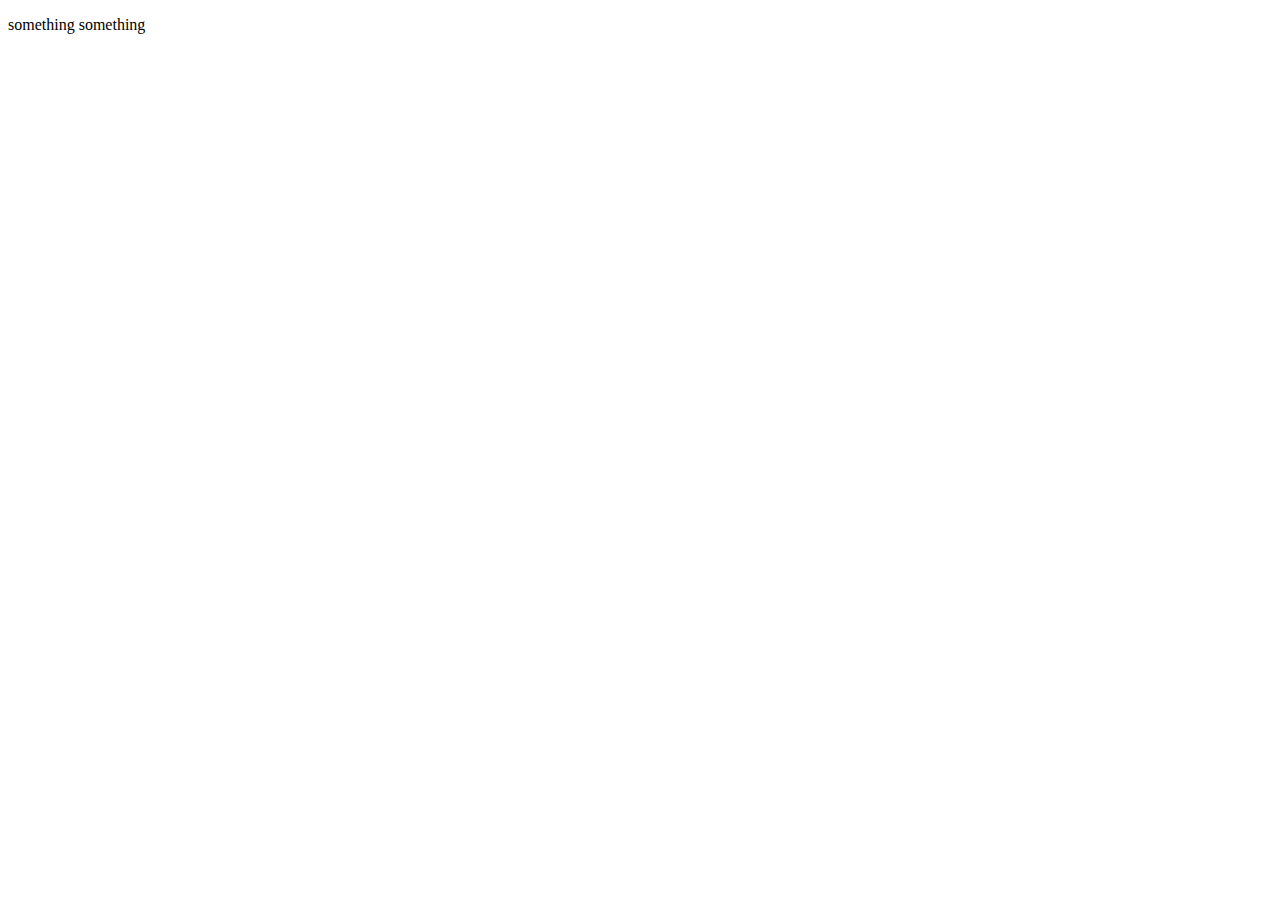
==== src/main/resources/templates/index.html @ 22a05f95 "update: Estrutura Inicial" ====
<!DOCTYPE html>
<html lang="en">
<head>
    <meta charset="UTF-8">
    <meta name="viewport" content="width=device-width, initial-scale=1.0">
    <title>Document</title>
</head>
<body>
    <p>something something</p>
</body>
</html>
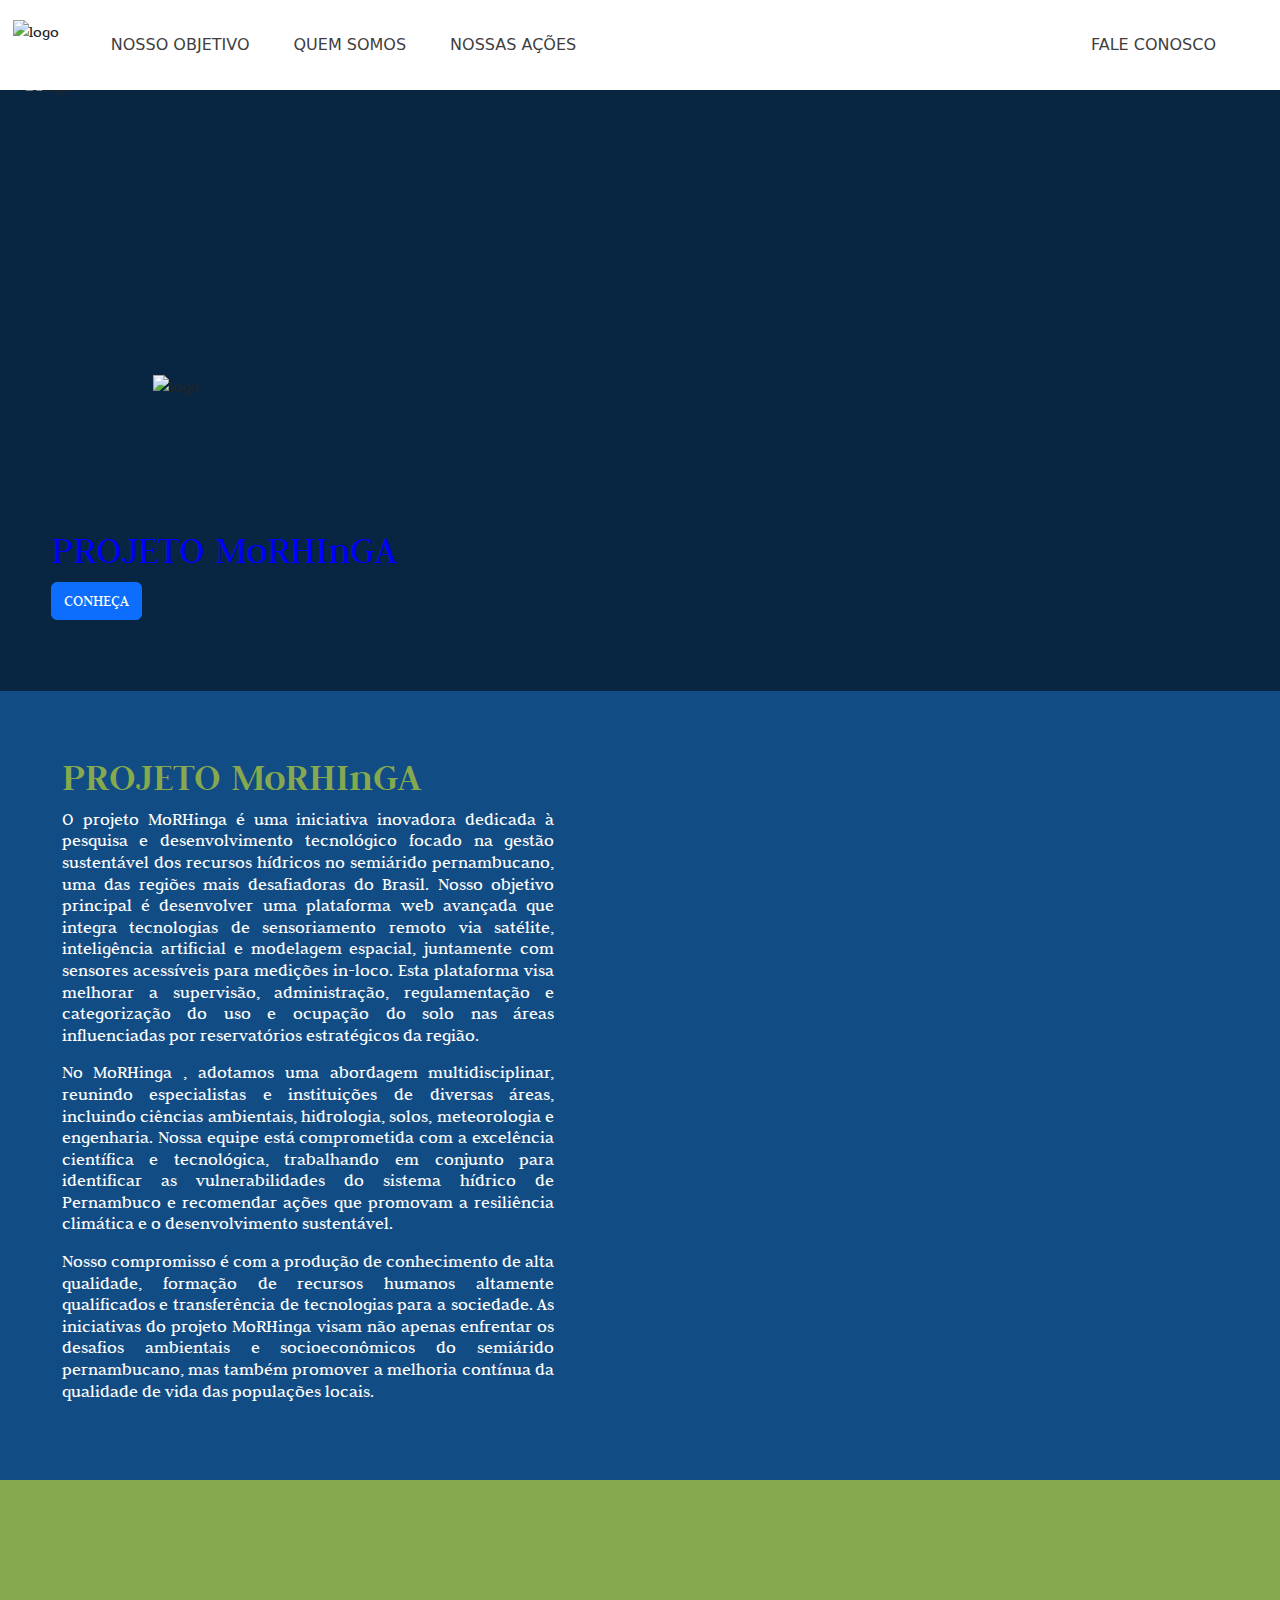
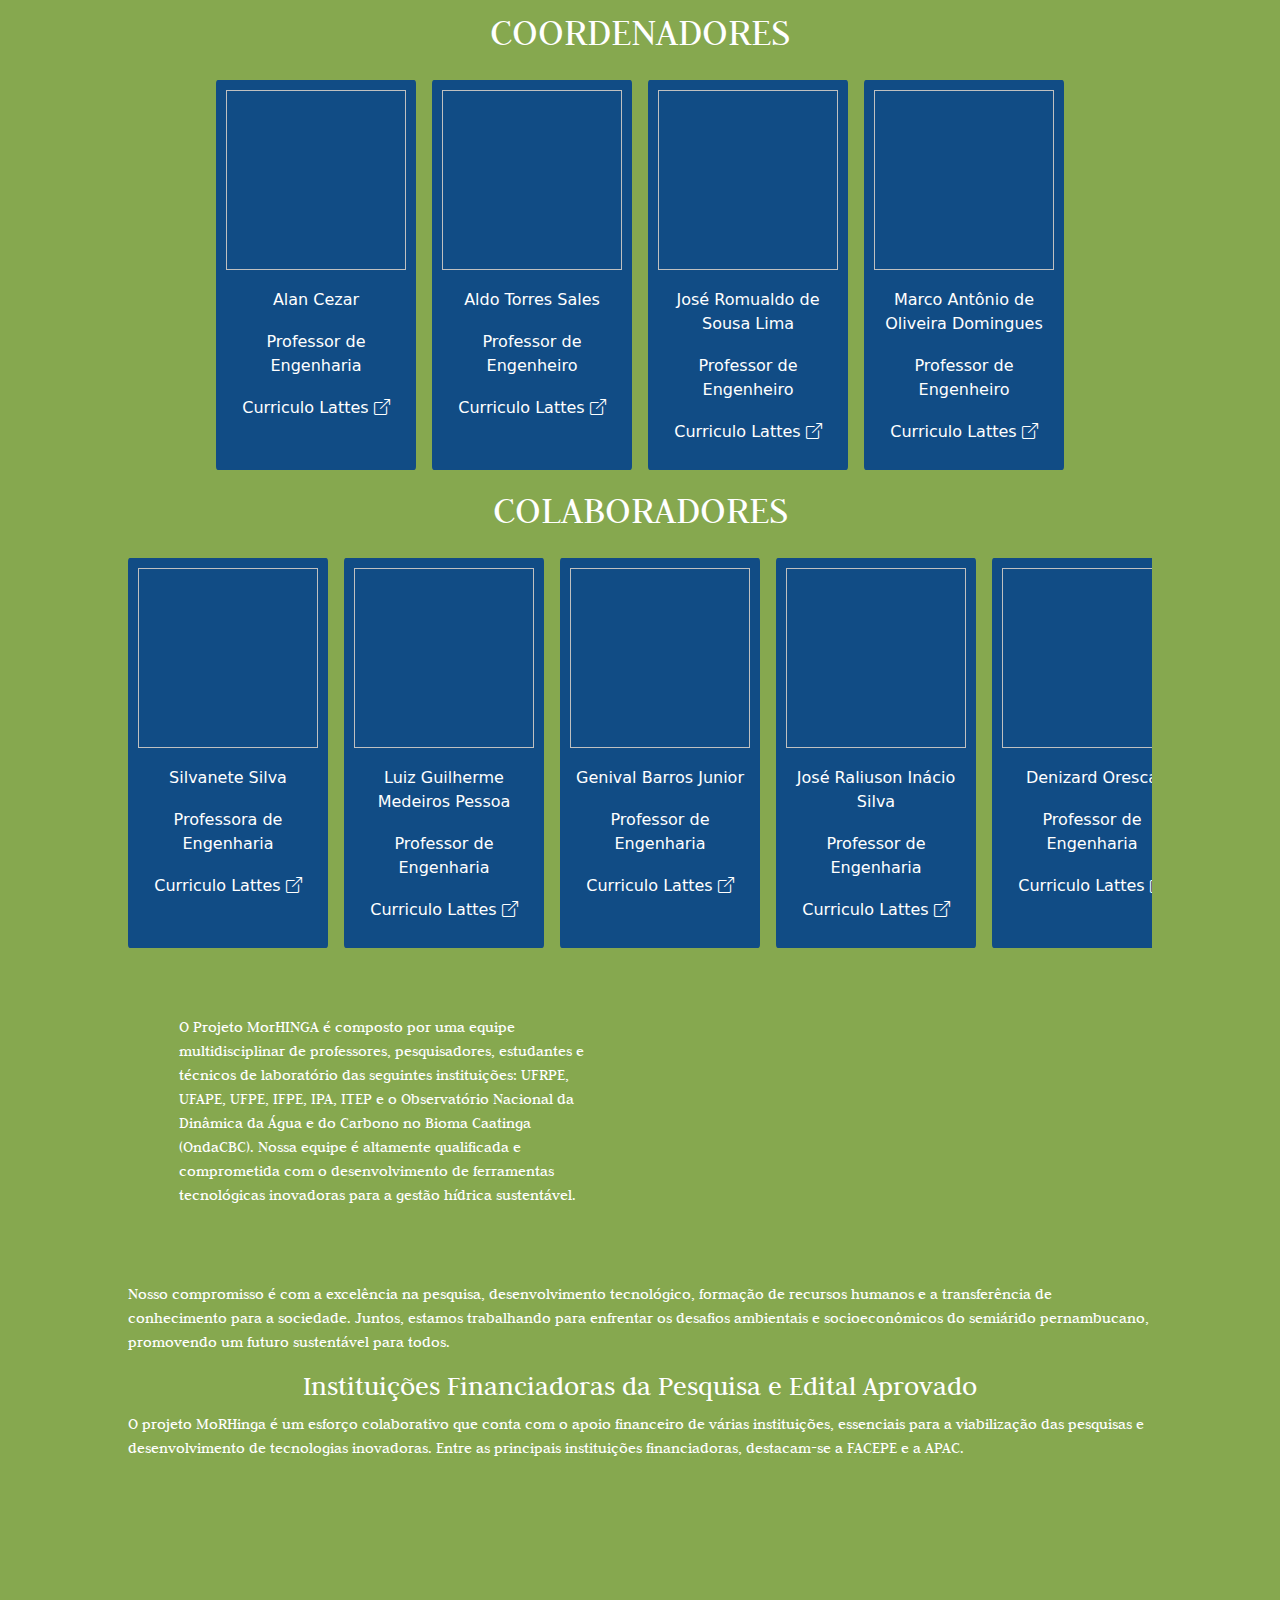
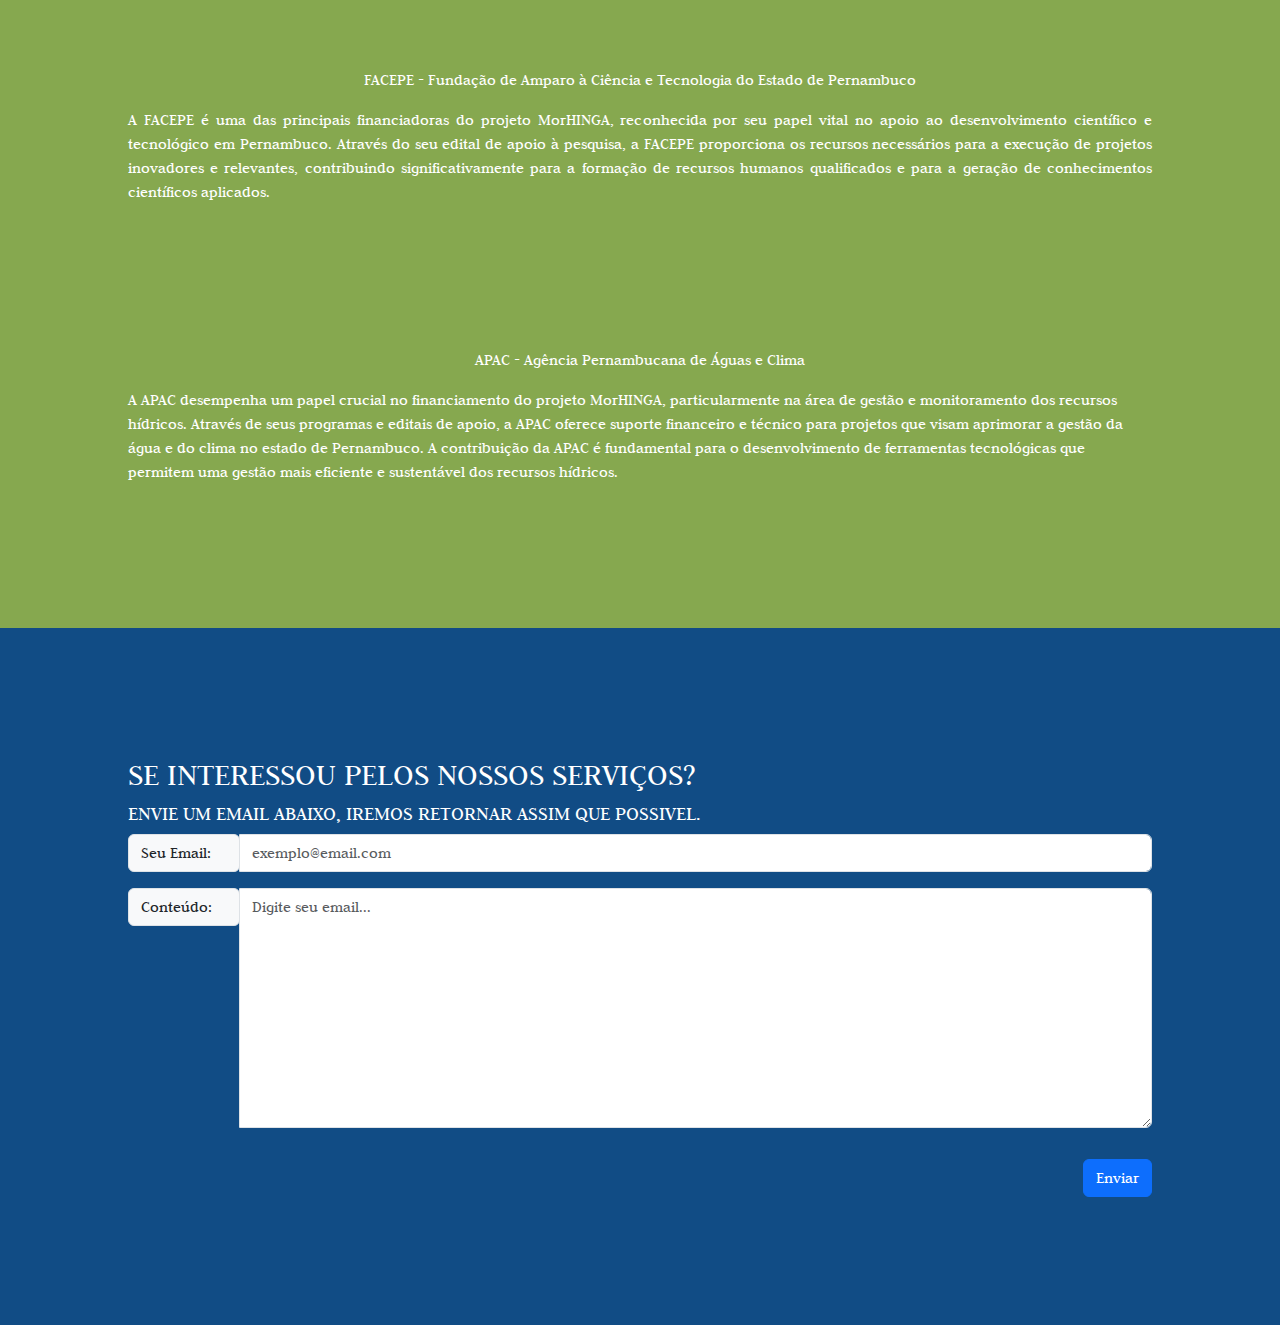
==== commit ef9e61cb: "novo modelo" ====
--- a/src/main/resources/templates/index.html
+++ b/src/main/resources/templates/index.html
@@ -1,11 +1,567 @@
 <!DOCTYPE html>
 <html lang="en">
+
 <head>
-    <meta charset="UTF-8">
-    <meta name="viewport" content="width=device-width, initial-scale=1.0">
-    <title>Document</title>
+  <meta charset="UTF-8">
+  <meta name="viewport" content="width=device-width, initial-scale=1.0">
+  <title>Document</title>
+  <link href="https://cdn.jsdelivr.net/npm/bootstrap@5.3.3/dist/css/bootstrap.min.css" rel="stylesheet"
+    integrity="sha384-QWTKZyjpPEjISv5WaRU9OFeRpok6YctnYmDr5pNlyT2bRjXh0JMhjY6hW+ALEwIH" crossorigin="anonymous">
+  <link rel="stylesheet" href="https://cdn.jsdelivr.net/npm/bootstrap-icons@1.11.3/font/bootstrap-icons.min.css">
+  <link rel="stylesheet" th:href="@{static/navbar.css}">
+  <link rel="stylesheet" th:href="@{static/images/}">
+  <link rel="preconnect" href="https://fonts.googleapis.com">
+  <link rel="preconnect" href="https://fonts.gstatic.com" crossorigin>
+  <link
+    href="https://fonts.googleapis.com/css2?family=Poppins:ital,wght@0,100;0,200;0,300;0,400;0,500;0,600;0,700;0,800;0,900;1,100;1,200;1,300;1,400;1,500;1,600;1,700;1,800;1,900&display=swap"
+    rel="stylesheet">
+  <link href="https://fonts.googleapis.com/css2?family=Judson:ital,wght@0,400;0,700;1,400&display=swap"
+    rel="stylesheet">
+  <style>
+    .scroller {
+      max-width: 100%;
+    }
+
+    .scroller__inner {
+      padding-block: 1rem;
+      display: flex;
+      flex-wrap: wrap;
+      gap: 1rem;
+    }
+
+    .scroller[data-animated="true"] {
+      overflow: hidden;
+    }
+
+    .scroller[data-animated="true"] .scroller__inner {
+      width: max-content;
+      flex-wrap: nowrap;
+      animation: scroll var(--_animation-duration, 40s) var(--_animation-direction, forwards) linear infinite;
+    }
+
+    .scroller[data-direction="right"] {
+      --_animation-direction: reverse;
+    }
+
+    .scroller[data-direction="left"] {
+      --_animation-direction: forwards;
+    }
+
+    .scroller[data-speed="fast"] {
+      --_animation-duration: 20s;
+    }
+
+    .scroller[data-speed="slow"] {
+      --_animation-duration: 60s;
+    }
+
+    .scroller[data-speed="stop"] {
+      --_animation-duration: 0s;
+    }
+
+    @keyframes scroll {
+      to {
+        transform: translate(calc(-50% - 0.5rem));
+      }
+    }
+
+    /* general styles */
+
+    :root {
+      --clr-neutral-100: hsl(0, 0%, 100%);
+      --clr-primary-100: hsl(205, 15%, 58%);
+      --clr-primary-400: hsl(215, 25%, 27%);
+      --clr-primary-800: hsl(217, 33%, 17%);
+      --clr-primary-900: hsl(218, 33%, 9%);
+    }
+
+    .tag-list {
+      margin: 0;
+      padding-inline: 0;
+      list-style: none;
+    }
+
+    .tag-list li {
+      padding: 1rem;
+      background: var(--clr-primary-400);
+      border-radius: 0.5rem;
+      box-shadow: 0 0.5rem 1rem -0.25rem var(--clr-primary-900);
+    }
+  </style>
+  <style>
+    * {
+      box-sizing: border-box;
+      padding: 0%;
+      margin: 0%;
+      font-family: Judson, serif, Poppins, Roboto, system-ui, -apple-system, BlinkMacSystemFont, 'Segoe UI', Oxygen, Ubuntu, Cantarell, 'Open Sans', 'Helvetica Neue', sans-serif;
+    }
+
+    li,
+    a,
+    button {
+      font-family: sans-serif;
+      font-weight: 500;
+      font-size: 16px;
+      color: rgb(63, 62, 62);
+      text-decoration: none;
+      font-family: Roboto, system-ui, -apple-system, BlinkMacSystemFont, 'Segoe UI', Oxygen, Ubuntu, Cantarell, 'Open Sans', 'Helvetica Neue', sans-serif;
+    }
+
+    header {
+      background-color: white;
+      display: flex;
+      position: fixed;
+      justify-content: flex-start;
+      align-items: center;
+      padding: 1% 5% 1% 1%;
+      height: 10%;
+      width: 100%;
+      z-index: 100;
+    }
+
+    .logo {
+      cursor: pointer;
+      order: 1;
+      height: 200%;
+    }
+
+    .nav-lista {
+      margin: auto 0px;
+      list-style: none;
+    }
+
+    .nav-lista li {
+      display: inline-block;
+      padding: 0px 20px;
+    }
+
+    .link-cta {
+      order: 3;
+      margin-left: auto;
+    }
+
+    .navbar-lp {
+      order: 2;
+    }
+
+    .corpo {
+      position: absolute;
+      margin-top: 4%;
+      width: 100%;
+      height: 50rem;
+      background-image: url("/static/images/brunette");
+    }
+
+    .common-text {
+      font-family: Judson, serif, Poppins, Roboto, system-ui, -apple-system, BlinkMacSystemFont, 'Segoe UI', Oxygen, Ubuntu, Cantarell, 'Open Sans', 'Helvetica Neue', sans-serif;
+      color: white;
+    }
+
+    .contato-lista {
+      padding-right: 1%;
+    }
+
+    .my-input-group {
+      display: flex;
+      align-items: center;
+      padding: .375rem .75rem;
+      font-size: 1rem;
+      font-weight: 400;
+      line-height: 1.5;
+      color: var(--bs-body-color);
+      text-align: center;
+      white-space: nowrap;
+      background-color: var(--bs-tertiary-bg);
+      border: var(--bs-border-width) solid var(--bs-border-color);
+      border-radius: var(--bs-border-radius);
+      width: 7rem;
+    }
+
+    #conteudo {
+      height: 15rem;
+    }
+
+    body {
+      background-color: rgb(17, 76, 133);
+    }
+
+    #acoes {
+      background-color: rgb(139, 56, 13);
+      color: white;
+    }
+
+    .equipe-individuo {
+      background-color: rgb(17, 76, 133);
+      border-radius: 1%;
+      text-align: center;
+      text-wrap: wrap;
+      width: 200px;
+      padding: 10px;
+      color: white;
+      cursor: pointer;
+    }
+
+    .equipe-individuo p {
+      margin-top: 10%;
+      font-family: inherit;
+    }
+
+    .equipe-individuo a {
+      text-decoration: none;
+      color: inherit;
+    }
+
+    .img-apoio {
+      height: 8rem;
+      padding: 1%;
+    }
+  </style>
+
 </head>
+
 <body>
-    <p>something something</p>
+  <header>
+    <img th:src="@{images/Captura de tela_2-12-2024_54549_.jpeg}" alt="logo" class="logo" style="height: 50px;">
+
+    <nav class="navbar-lp">
+      <ul class="nav-lista">
+        <li><a href="#quem-somos">NOSSO OBJETIVO</a></li>
+        <li><a href="#equipe">QUEM SOMOS</a></li>
+        <li><a href="#acoes">NOSSAS AÇÕES</a></li>
+      </ul>
+    </nav>
+    <a class="link-cta" href="#email">FALE CONOSCO</a>
+  </header>
+  <main class="corpo">
+    <div id="bg" style="height: 80%; overflow: hidden; background-image: url(http://localhost:8080/images/Captura.jpeg); background-repeat: no-repeat; background-size: cover;background-color: rgba(0, 0, 0, 0.5);
+  background-blend-mode: overlay;">
+      
+        <div style="display: flex; align-items: center; justify-content: space-between; flex-direction: column;">
+          <div style="align-items: center;display: flex;flex-direction: column; align-self: start; padding-left: 2%;">
+            <img th:src="@{images/LogoReduzido-Cor.png}" alt="logo" class="logo"
+              style="width: 300px;height: 300px;align-self: center;">
+              <br>
+              <img th:src="@{images/MoRHInGA_Cor_H.png}" alt="logo" class="logo"
+              style="width: auto;height: 100px;align-self: center;">
+          </div>
+          <div style="display: flex; flex-direction: column; align-items: start; margin: 4%; align-self: first baseline;">
+            <h1 class="common-text" style="color: blue;">
+              PROJETO MoRHInGA</h1>
+              <button class="btn btn-primary"><a class="common-text" href="#quem-somos">CONHEÇA</a></button>
+          </div>
+        </div>
+      
+    </div>
+
+    <div id="quem-somos" style="background-color: rgb(17, 76, 133); display: flex; align-items: center;">
+      <div>
+        <div style="padding: 10% 0% 0% 10%; color: rgb(134, 168, 79);" class="common-text">
+          <h1 style=" font-weight: 900;">PROJETO MoRHInGA</h1>
+        </div>
+        <div style="padding: 0% 10% 10% 10%;">
+          <h6 class="common-text" style="color: white; text-justify: inter-word; text-align: justify; font-size: large;">
+            <p>O projeto MoRHinga é uma iniciativa inovadora dedicada à pesquisa e desenvolvimento tecnológico focado na
+              gestão sustentável dos recursos hídricos no semiárido pernambucano, uma das regiões mais desafiadoras do
+              Brasil. Nosso objetivo principal é desenvolver uma plataforma web avançada que integra tecnologias de
+              sensoriamento remoto via satélite, inteligência artificial e modelagem espacial, juntamente com sensores
+              acessíveis para medições in-loco. Esta plataforma visa melhorar a supervisão, administração,
+              regulamentação e categorização do uso e ocupação do solo nas áreas influenciadas por reservatórios
+              estratégicos da região.</p>
+            <p>No MoRHinga , adotamos uma abordagem multidisciplinar, reunindo especialistas e instituições de diversas
+              áreas, incluindo ciências ambientais, hidrologia, solos, meteorologia e engenharia. Nossa equipe está
+              comprometida com a excelência científica e tecnológica, trabalhando em conjunto para identificar as
+              vulnerabilidades do sistema hídrico de Pernambuco e recomendar ações que promovam a resiliência climática
+              e o desenvolvimento sustentável.</p>
+            <p>Nosso compromisso é com a produção de conhecimento de alta qualidade, formação de recursos humanos
+              altamente qualificados e transferência de tecnologias para a sociedade. As iniciativas do projeto MoRHinga
+              visam não apenas enfrentar os desafios ambientais e socioeconômicos do semiárido pernambucano, mas também
+              promover a melhoria contínua da qualidade de vida das populações locais.</p>
+          </h6>
+        </div>
+      </div>
+      <div style="margin-right: 5%; width: 50%;">
+        <img th:src="@{images/Captura de tela_2-12-2024_45952_.jpeg}" style="width: 600px;" alt="">
+      </div>
+    </div>
+
+    <div id="equipe"
+      style="padding: 10%; display: flex; justify-content: center; background-color: rgb(134, 168, 79); flex-grow: 1; flex-wrap: wrap; color: white;">
+      <div style="width: 100%; text-align: center; color: white;">
+        <h1>COORDENADORES</h1>
+      </div>
+
+      <div class="" style="max-width: 100%;" data-direction="left" data-speed="stop">
+        <div class="" style="padding-block: 1rem; display: flex; flex-wrap: nowrap; gap: 1rem;">
+          <div class="equipe-individuo">
+            <a href="http://lattes.cnpq.br/3690303625468223">
+              <img style="height: 180px; width: 180px;object-fit: cover;" th:src="@{images/Alan.jpg}" alt="" />
+              <p>Alan Cezar</p>
+              <p>Professor de Engenharia</p>
+              <p>Curriculo Lattes <i class="bi bi-box-arrow-up-right"></i></p>
+            </a>
+          </div>
+          <div class="equipe-individuo">
+            <a href="http://lattes.cnpq.br/9563136339839657">
+              <img style="height: 180px; width: 180px;object-fit: cover;" th:src="@{images/Professores/Aldo.jpg}" alt="" />
+              <p>Aldo Torres Sales</p>
+              <p>Professor de Engenheiro</p>
+              <p>Curriculo Lattes <i class="bi bi-box-arrow-up-right"></i></p>
+            </a>
+          </div>
+          <div class="equipe-individuo">
+            <a href="http://lattes.cnpq.br/3010818143250408">
+              <img style="height: 180px; width: 180px;object-fit: cover;" th:src="@{images/Professores/romualdo.jpg}" alt="" />
+              <p>José Romualdo de Sousa Lima</p>
+              <p>Professor de Engenheiro</p>
+              <p>Curriculo Lattes <i class="bi bi-box-arrow-up-right"></i></p>
+            </a>
+          </div>
+          <div class="equipe-individuo">
+            <a href="http://lattes.cnpq.br/7139685024425123">
+              <img style="height: 180px; width: 180px;object-fit: cover;" th:src="@{images/Professores/domingues.jpg}" alt="" />
+              <p>Marco Antônio de Oliveira Domingues</p>
+              <p>Professor de Engenheiro</p>
+              <p>Curriculo Lattes <i class="bi bi-box-arrow-up-right"></i></p>
+            </a>
+          </div>
+
+
+        </div>
+      </div>
+      <div style="width: 100%; text-align: center; color: white;">
+        <h1>COLABORADORES</h1>
+      </div>
+      <div class="scroller" data-direction="left" data-speed="slow">
+        <div class="scroller__inner">
+          <div class="equipe-individuo">
+            <a href="http://lattes.cnpq.br/0697832792587182">
+              <img style="height: 180px; width: 180px;object-fit: cover;" th:src="@{images/Professores/silvanete.jpg}" alt="" />
+              <p>Silvanete Silva</p>
+              <p>Professora de Engenharia</p>
+              <p>Curriculo Lattes <i class="bi bi-box-arrow-up-right"></i></p>
+            </a>
+          </div>
+          <div class="equipe-individuo">
+            <a href="http://lattes.cnpq.br/1540664578909440">
+              <img style="height: 180px; width: 180px;object-fit: cover;" th:src="@{images/Professores/guilherme.jpg}" alt="" />
+              <p>Luiz Guilherme Medeiros Pessoa</p>
+              <p>Professor de Engenharia</p>
+              <p>Curriculo Lattes <i class="bi bi-box-arrow-up-right"></i></p>
+            </a>
+          </div>
+          <div class="equipe-individuo">
+            <a href="http://lattes.cnpq.br/4379675294862211">
+              <img style="height: 180px; width: 180px;object-fit: cover; object-position: 100% 0;" th:src="@{images/Professores/genival.jpg}" alt="" />
+              <p>Genival Barros Junior</p>
+              <p>Professor de Engenharia</p>
+              <p>Curriculo Lattes <i class="bi bi-box-arrow-up-right"></i></p>
+            </a>
+          </div>
+          <div class="equipe-individuo">
+            <a href="http://lattes.cnpq.br/6452877879697522">
+              <img style="height: 180px; width: 180px;object-fit: cover;" th:src="@{images/Professores/raliuson.jpg}" alt="" />
+              <p>José Raliuson Inácio Silva</p>
+              <p>Professor de Engenharia</p>
+              <p>Curriculo Lattes <i class="bi bi-box-arrow-up-right"></i></p>
+            </a>
+          </div>
+          <div class="equipe-individuo">
+            <a href="http://lattes.cnpq.br/1239211733965468">
+              <img style="height: 180px; width: 180px;object-fit: cover;" th:src="@{images/Professores/denizard.jpg}" alt="" />
+              <p>Denizard Oresca</p>
+              <p>Professor de Engenharia</p>
+              <p>Curriculo Lattes <i class="bi bi-box-arrow-up-right"></i></p>
+            </a>
+          </div>
+          <div class="equipe-individuo">
+            <a href="http://lattes.cnpq.br/5237858035699174">
+              <img style="height: 180px; width: 180px;object-fit: cover;" th:src="@{images/Professores/antonino.jpg}" alt="" />
+              <p>Antonio C. D. Antonino</p>
+              <p>Professor de Engenharia</p>
+              <p>Curriculo Lattes <i class="bi bi-box-arrow-up-right"></i></p>
+            </a>
+          </div>
+          <div class="equipe-individuo">
+            <a href="http://lattes.cnpq.br/8700785734423644">
+              <img style="height: 180px; width: 180px;object-fit: cover;" th:src="@{images/Professores/severino.jpg}" alt="" />
+              <p>Severino Martins dos Santos Neto</p>
+              <p>Professor de Engenharia</p>
+              <p>Curriculo Lattes <i class="bi bi-box-arrow-up-right"></i></p>
+            </a>
+          </div>
+          <div class="equipe-individuo">
+            <a href="http://lattes.cnpq.br/4654692334430085">
+              <img style="height: 180px; width: 180px;object-fit: cover;" th:src="@{images/Professores/gurmao.jpg}" alt="" />
+              <p>Rodrigo Gusmão de Carvalho Rocha</p>
+              <p>Professor de Engenharia</p>
+              <p>Curriculo Lattes <i class="bi bi-box-arrow-up-right"></i></p>
+            </a>
+          </div>
+          <div class="equipe-individuo">
+            <a href="http://lattes.cnpq.br/2498961747789618">
+              <img style="height: 180px; width: 180px;object-fit: cover;" th:src="@{images/Professores/jean.jpg}" alt="" />
+              <p>Jean Carlos Teixeira de Araujo</p>
+              <p>Professor de Engenharia</p>
+              <p>Curriculo Lattes <i class="bi bi-box-arrow-up-right"></i></p>
+            </a>
+          </div>
+          <div class="equipe-individuo">
+            <a href="">
+              <img style="height: 180px; width: 180px;object-fit: cover;" th:src="@{images/Professores/anderson.jpg}" alt="" />
+              <p>Anderson Luiz Moreira de Souza</p>
+              <p>Professor de Engenharia</p>
+              <p>Curriculo Lattes <i class="bi bi-box-arrow-up-right"></i></p>
+            </a>
+          </div>
+          <div class="equipe-individuo">
+            <a href="http://lattes.cnpq.br/6527697226275967">
+              <img style="height: 180px; width: 180px;object-fit: cover;" th:src="@{images/Professores/semfoto.png}" alt="" />
+              <p>Josimar Gurgel Fernandes</p>
+              <p>Professor de Engenharia</p>
+              <p>Curriculo Lattes <i class="bi bi-box-arrow-up-right"></i></p>
+            </a>
+          </div>
+          <div class="equipe-individuo">
+            <a href="http://lattes.cnpq.br/7815412935048164">
+              <img style="height: 180px; width: 180px;object-fit: cover;" th:src="@{images/Professores/glauber.jpg}" alt="" />
+              <p>Glauber Pereira de Carvalho Santos</p>
+              <p>Professor de Engenharia</p>
+              <p>Curriculo Lattes <i class="bi bi-box-arrow-up-right"></i></p>
+            </a>
+          </div>
+
+        </div>
+      </div>
+
+      <div style="display: flex; align-items: start; align-items: center;">
+        <div style="width: 50%; padding: 5%;">
+          <p>O Projeto MorHINGA é composto por uma equipe multidisciplinar de professores, pesquisadores, estudantes e
+            técnicos de laboratório das seguintes instituições: UFRPE, UFAPE, UFPE, IFPE, IPA, ITEP e o Observatório
+            Nacional da Dinâmica da Água e do Carbono no Bioma Caatinga (OndaCBC). Nossa equipe é altamente qualificada
+            e comprometida com o desenvolvimento de ferramentas tecnológicas inovadoras para a gestão hídrica
+            sustentável.
+          </p>
+        </div>
+        <div style="padding-top: 5%; width: 50%;">
+          <img src="https://seeklogo.com/images/U/ufrpe-logo-B8299D009E-seeklogo.com.png" class="img-apoio" alt="">
+          <img src="https://encrypted-tbn0.gstatic.com/images?q=tbn:ANd9GcT1I_NXUITsrHlKE-Mv2c3vB7gOBTMPb0auGQ&s"
+            class="img-apoio" alt="">
+          <img
+            src="https://seeklogo.com/images/U/ufpe-univesidade-federal-de-pernambuco-logo-8E76BE230C-seeklogo.com.png"
+            class="img-apoio" alt="">
+          <img src="https://encrypted-tbn0.gstatic.com/images?q=tbn:ANd9GcQ4DpuBIHJjVUojTJNv_Yd3_3bf_OYdErIzqw&s"
+            class="img-apoio" alt="">
+          <img
+            src="https://yt3.googleusercontent.com/AnWO-dpB3GDm1VgMWAjEhqWEbR1oxEFPwl2cEuL3cscChfvAgAPyctW4KcYzBZDRunY26c9P2g=s900-c-k-c0x00ffffff-no-rj"
+            class="img-apoio" alt="">
+          <img src="https://www.ncti.com.br/wp-content/uploads/2014/02/ITEP.png" class="img-apoio" alt="">
+          <img src="https://encrypted-tbn0.gstatic.com/images?q=tbn:ANd9GcRrXK3TiPi4tOkjOCvIXboEvMTK6J2al7LAmA&s"
+            class="img-apoio" alt="">
+        </div>
+      </div>
+
+      <div class="pt-2">
+        <p>Nosso compromisso é com a excelência na pesquisa, desenvolvimento tecnológico, formação de recursos humanos e
+          a transferência de conhecimento para a sociedade. Juntos, estamos trabalhando para enfrentar os desafios
+          ambientais e socioeconômicos do semiárido pernambucano, promovendo um futuro sustentável para todos.</p>
+      </div>
+      <div>
+        <div class="text-center">
+          <h3>Instituições Financiadoras da Pesquisa e Edital Aprovado</h3>
+        </div>
+        <p>O projeto MoRHinga é um esforço colaborativo que conta com o apoio financeiro de várias instituições,
+          essenciais para a viabilização das pesquisas e desenvolvimento de tecnologias inovadoras. Entre as principais
+          instituições financiadoras, destacam-se a FACEPE e a APAC.</p>
+      </div>
+      <div class="pt-5 d-flex flex-wrap flex-grow-1 align-items-center">
+
+        <div style="text-align: justify;">
+          <div class="d-flex justify-content-center p-2">
+            <img src="https://www.facepe.br/wp-content/uploads/2014/04/Marca-FACEPE.png" class="img-apoio" alt="">
+          </div>
+          <div class="text-center">
+            <p>FACEPE - Fundação de Amparo à Ciência e Tecnologia do Estado de Pernambuco</p>
+          </div>
+          <p>A FACEPE é uma das principais financiadoras do projeto MorHINGA, reconhecida por seu papel vital no apoio
+            ao desenvolvimento científico e tecnológico em Pernambuco. Através do seu edital de apoio à pesquisa, a
+            FACEPE proporciona os recursos necessários para a execução de projetos inovadores e relevantes, contribuindo
+            significativamente para a formação de recursos humanos qualificados e para a geração de conhecimentos
+            científicos aplicados.
+          </p>
+        </div>
+        <div>
+          <div class="d-flex justify-content-center">
+            <img src="https://www.apac.pe.gov.br/images/Marca_Apac_2020_hor_positiva.png" class="img-apoio" alt="">
+          </div>
+          <div class="text-center">
+            <p>APAC - Agência Pernambucana de Águas e Clima</p>
+          </div>
+          <p>A APAC desempenha um papel crucial no financiamento do projeto MorHINGA, particularmente na área de gestão
+            e monitoramento dos recursos hídricos. Através de seus programas e editais de apoio, a APAC oferece suporte
+            financeiro e técnico para projetos que visam aprimorar a gestão da água e do clima no estado de Pernambuco.
+            A contribuição da APAC é fundamental para o desenvolvimento de ferramentas tecnológicas que permitem uma
+            gestão mais eficiente e sustentável dos recursos hídricos.</p>
+        </div>
+      </div>
+    </div>
+
+    <div>
+
+    </div>
+
+    <div id="email" style="background-color: rgb(17, 76, 133); padding: 5%; color: white; padding: 10%;">
+      <form th:action="@{/contatar}" th:object="${email}" enctype="multipart/form-data" method="post">
+        <h2 class="common-text">SE INTERESSOU PELOS NOSSOS SERVIÇOS?</h2>
+        <h5 class="common-text">ENVIE UM EMAIL ABAIXO, IREMOS RETORNAR ASSIM QUE POSSIVEL.</h5>
+        <div class="input-group mb-3">
+          <div class="input-group-prepend">
+            <span class="my-input-group" id="basic-addon1">Seu Email: </span>
+          </div>
+          <input type="text" th:field="*{from}" class="form-control" placeholder="exemplo@email.com"
+            aria-label="Username" aria-describedby="basic-addon1">
+        </div>
+        <div class="input-group">
+          <div class="input-group-prepend">
+            <span class="my-input-group">Conteúdo:</span>
+          </div>
+          <textarea class="form-control" th:field="*{mensagem}" id="conteudo" aria-label="With textarea"
+            placeholder="Digite seu email..."></textarea>
+        </div>
+        <div style="display: flex; justify-content: end;"><span style="align-content: end; margin-top: 3%;"><button
+              type="submit" class="btn btn-primary">Enviar</button></span></div>
+      </form>
+    </div>
+  </main>
 </body>
+
+<script>
+  const scrollers = document.querySelectorAll(".scroller");
+
+  // If a user hasn't opted in for recuded motion, then we add the animation
+  if (!window.matchMedia("(prefers-reduced-motion: reduce)").matches) {
+    addAnimation();
+  }
+
+  function addAnimation() {
+    scrollers.forEach((scroller) => {
+      // add data-animated="true" to every `.scroller` on the page
+      scroller.setAttribute("data-animated", true);
+
+      // Make an array from the elements within `.scroller-inner`
+      const scrollerInner = scroller.querySelector(".scroller__inner");
+      const scrollerContent = Array.from(scrollerInner.children);
+
+      // For each item in the array, clone it
+      // add aria-hidden to it
+      // add it into the `.scroller-inner`
+      scrollerContent.forEach((item) => {
+        const duplicatedItem = item.cloneNode(true);
+        duplicatedItem.setAttribute("aria-hidden", true);
+        scrollerInner.appendChild(duplicatedItem);
+      });
+    });
+  }
+
+</script>
+
 </html>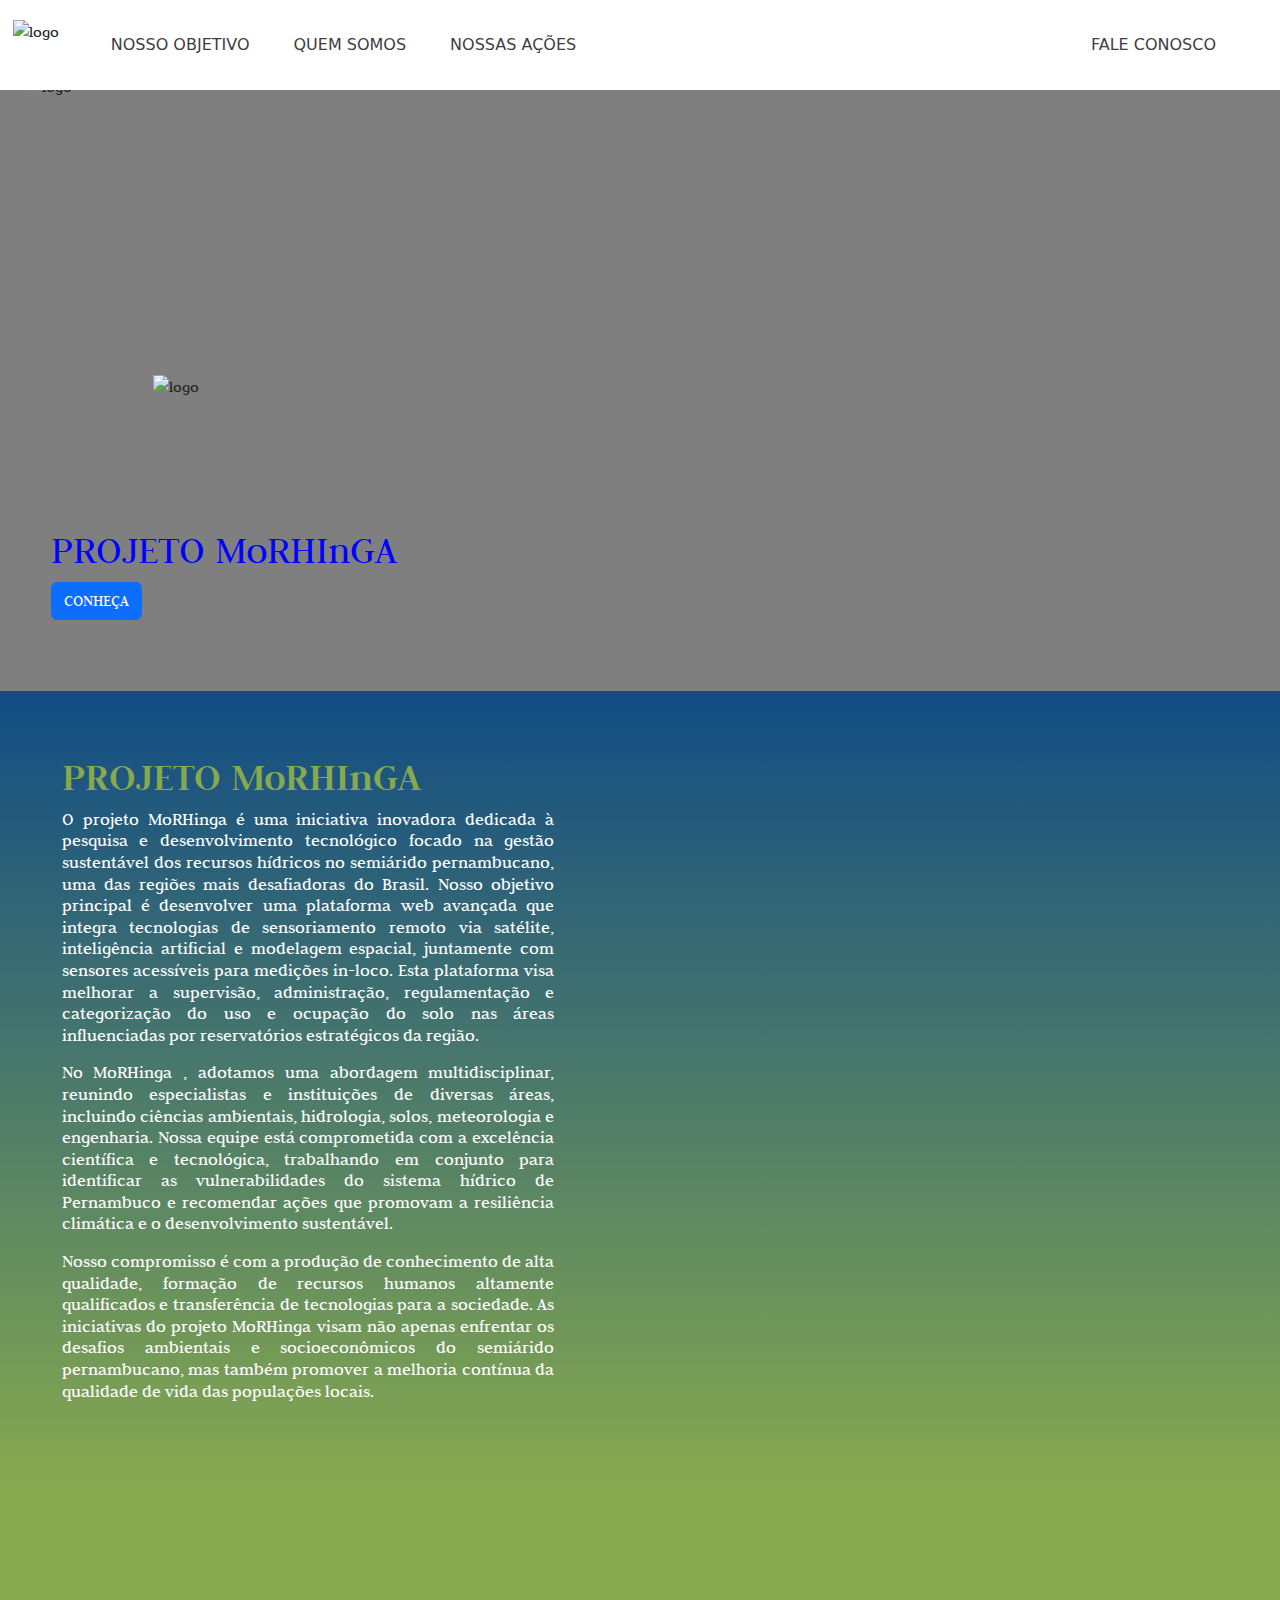
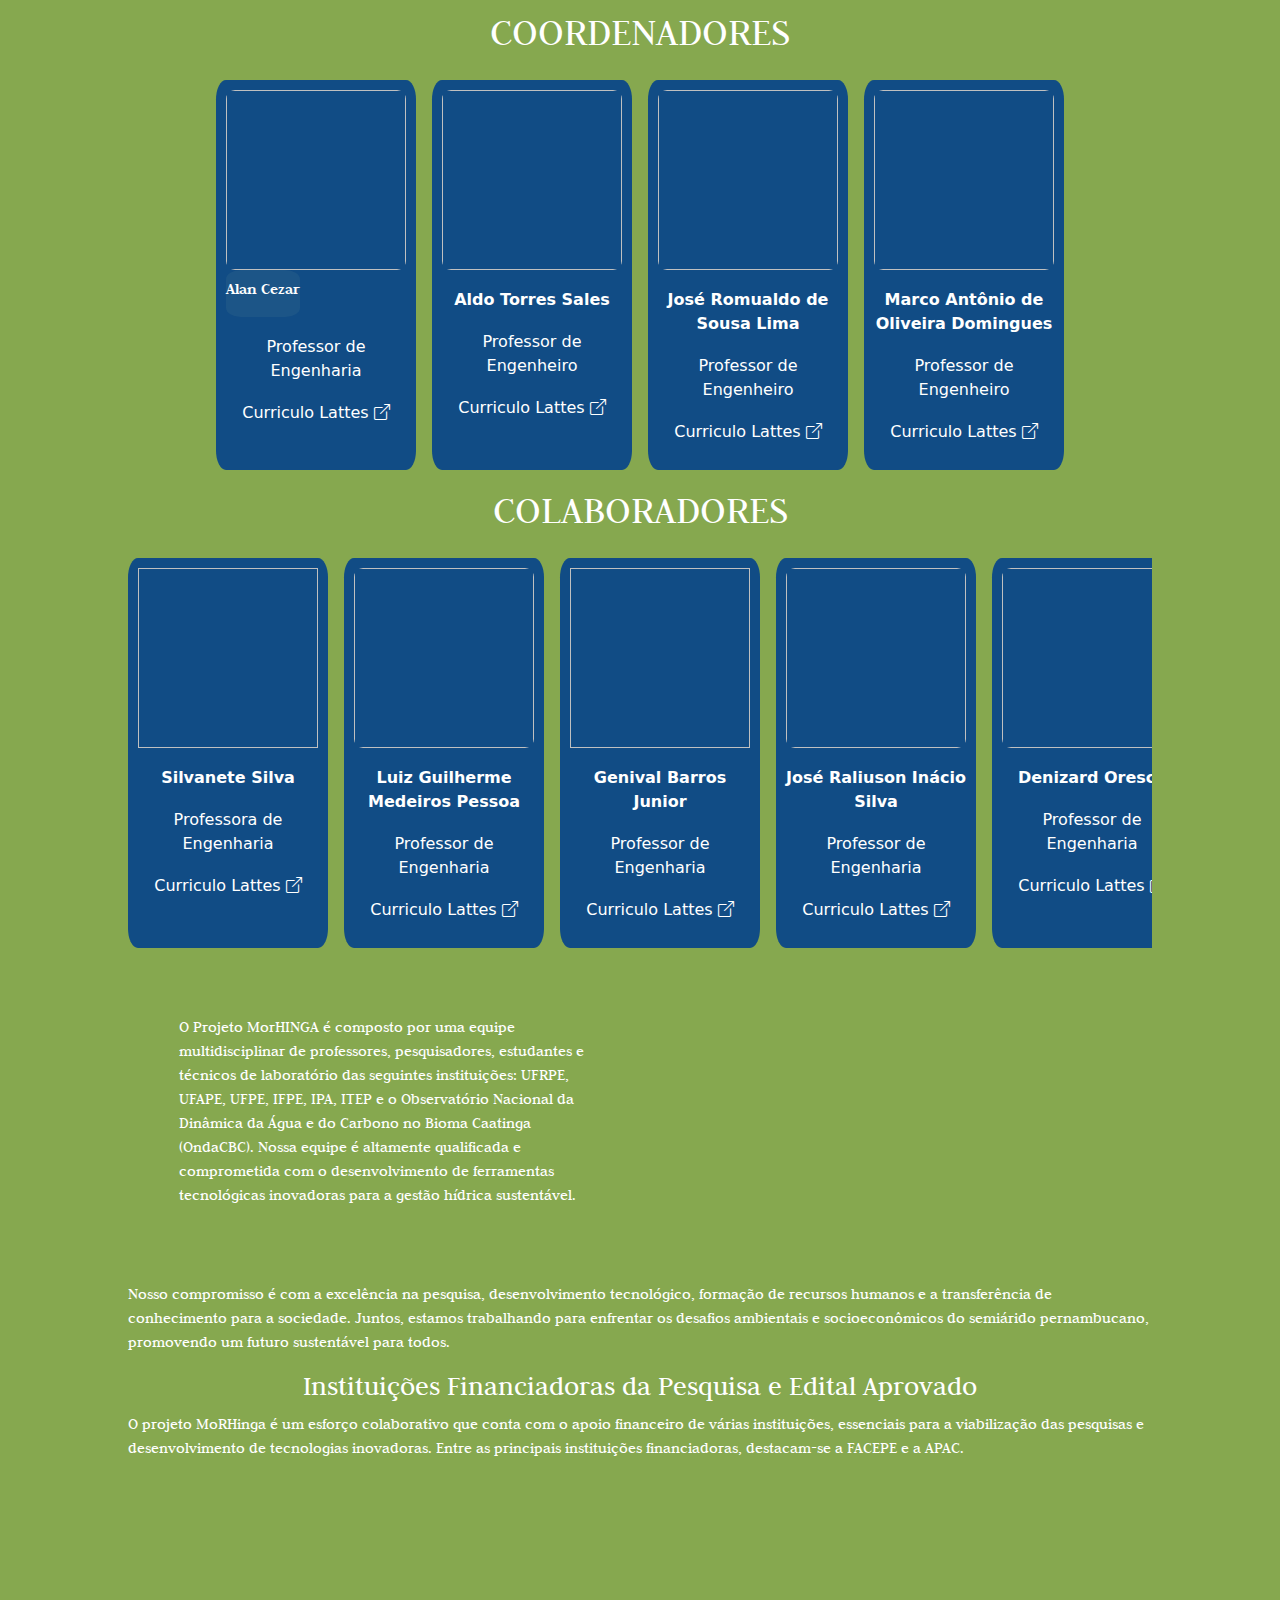
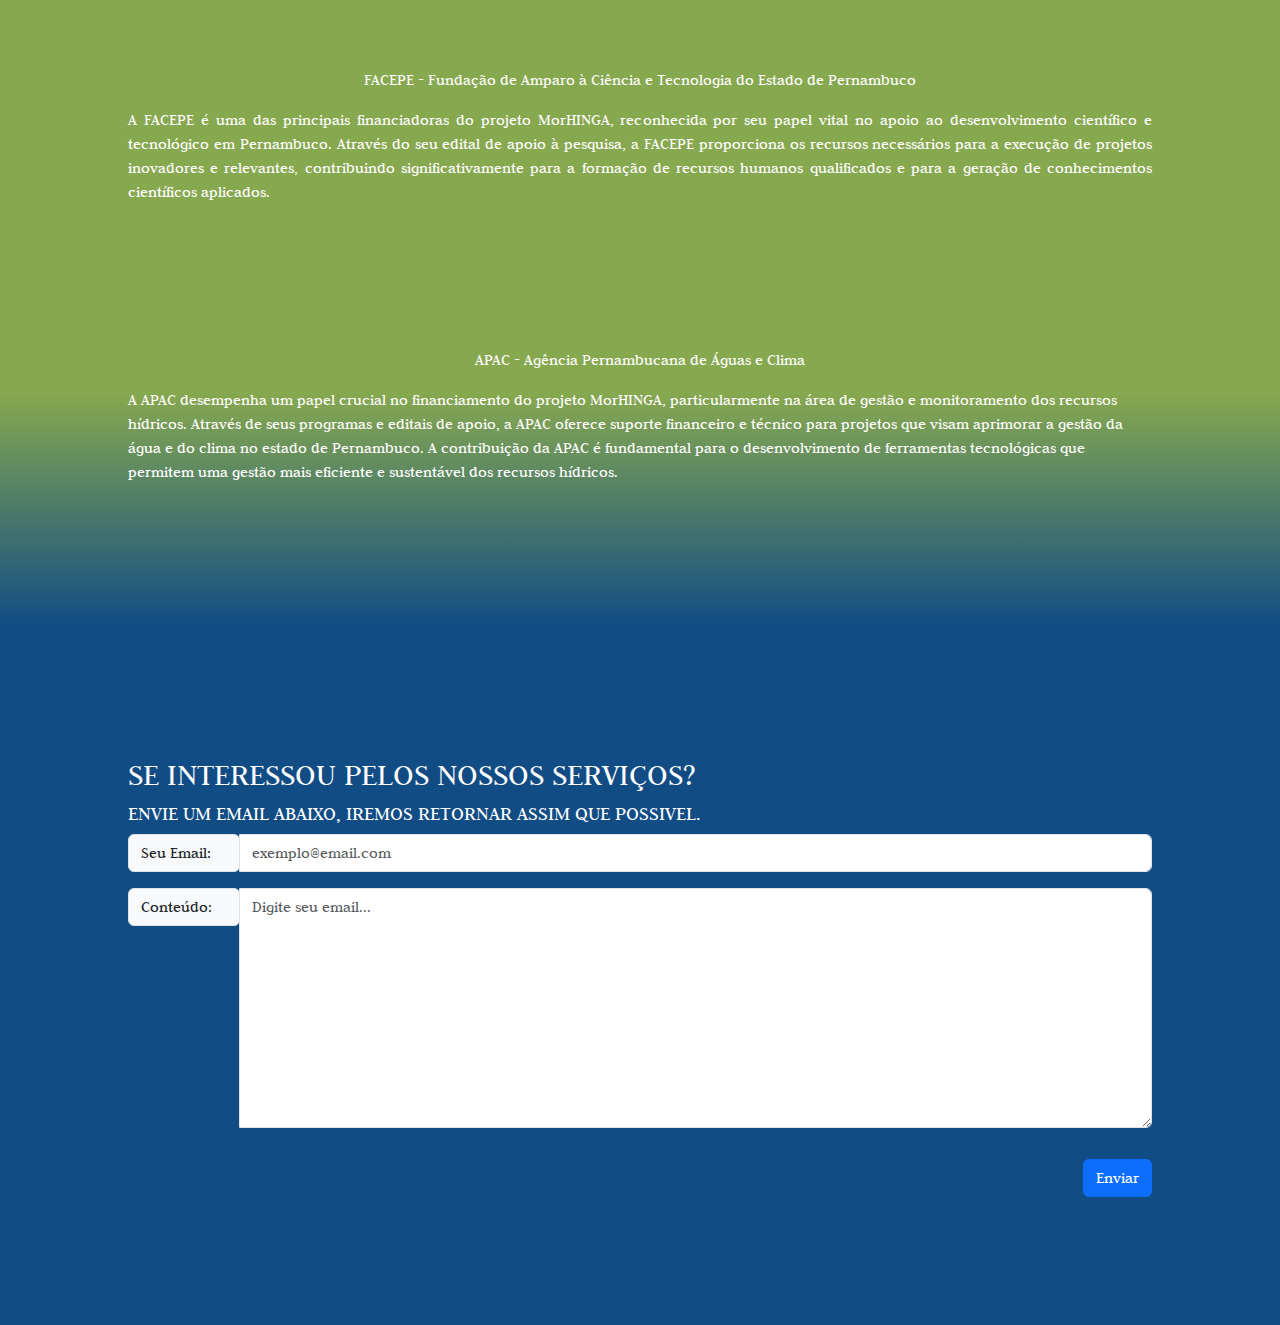
==== commit 69c716ae: "Update index.html" ====
--- a/src/main/resources/templates/index.html
+++ b/src/main/resources/templates/index.html
@@ -149,7 +149,6 @@
       margin-top: 4%;
       width: 100%;
       height: 50rem;
-      background-image: url("/static/images/brunette");
     }
 
     .common-text {
@@ -181,9 +180,7 @@
       height: 15rem;
     }
 
-    body {
-      background-color: rgb(17, 76, 133);
-    }
+    
 
     #acoes {
       background-color: rgb(139, 56, 13);
@@ -199,11 +196,26 @@
       padding: 10px;
       color: white;
       cursor: pointer;
+      border-radius: 5%;
     }
 
     .equipe-individuo p {
       margin-top: 10%;
       font-family: inherit;
+      /* background-color: rgb(215, 255, 242,0.1);
+      border-radius: 10%; */
+    }
+
+    .equipe-individuo-nome {
+      font-weight: bold;
+    }
+
+    .nome-coord {
+      display: flex;
+      align-self: center;
+      width: fit-content;
+      background-color: rgb(131, 167, 155, 0.1);
+      border-radius: 20%;
     }
 
     .equipe-individuo a {
@@ -214,6 +226,13 @@
     .img-apoio {
       height: 8rem;
       padding: 1%;
+    }
+
+    .img-individuo {
+      height: 180px;
+      width: 180px;
+      object-fit: cover;
+      border-radius: 5%;
     }
   </style>
 
@@ -235,31 +254,33 @@
   <main class="corpo">
     <div id="bg" style="height: 80%; overflow: hidden; background-image: url(http://localhost:8080/images/Captura.jpeg); background-repeat: no-repeat; background-size: cover;background-color: rgba(0, 0, 0, 0.5);
   background-blend-mode: overlay;">
-      
-        <div style="display: flex; align-items: center; justify-content: space-between; flex-direction: column;">
-          <div style="align-items: center;display: flex;flex-direction: column; align-self: start; padding-left: 2%;">
-            <img th:src="@{images/LogoReduzido-Cor.png}" alt="logo" class="logo"
-              style="width: 300px;height: 300px;align-self: center;">
-              <br>
-              <img th:src="@{images/MoRHInGA_Cor_H.png}" alt="logo" class="logo"
-              style="width: auto;height: 100px;align-self: center;">
-          </div>
-          <div style="display: flex; flex-direction: column; align-items: start; margin: 4%; align-self: first baseline;">
-            <h1 class="common-text" style="color: blue;">
-              PROJETO MoRHInGA</h1>
-              <button class="btn btn-primary"><a class="common-text" href="#quem-somos">CONHEÇA</a></button>
-          </div>
-        </div>
-      
+
+      <div style="display: flex; align-items: center; justify-content: space-between; flex-direction: column;">
+        <div style="align-items: center;display: flex;flex-direction: column; align-self: start; padding-left: 2%;">
+          <img th:src="@{images/LogoReduzido-Cor.png}" alt="logo" class="logo"
+            style="width: 300px;height: 300px;align-self: center;">
+          <br>
+          <img th:src="@{images/MoRHInGA_Cor_H.png}" alt="logo" class="logo"
+            style="width: auto;height: 100px;align-self: center;">
+        </div>
+        <div style="display: flex; flex-direction: column; align-items: start; margin: 4%; align-self: first baseline;">
+          <h1 class="common-text" style="color: blue;">
+            PROJETO MoRHInGA</h1>
+          <button class="btn btn-primary"><a class="common-text" href="#quem-somos">CONHEÇA</a></button>
+        </div>
+      </div>
+
     </div>
 
-    <div id="quem-somos" style="background-color: rgb(17, 76, 133); display: flex; align-items: center;">
+    <div id="quem-somos" style="display: flex; align-items: center; background:
+    linear-gradient(0deg, rgb(134, 168, 79), rgb(17, 76, 133))">
       <div>
         <div style="padding: 10% 0% 0% 10%; color: rgb(134, 168, 79);" class="common-text">
           <h1 style=" font-weight: 900;">PROJETO MoRHInGA</h1>
         </div>
         <div style="padding: 0% 10% 10% 10%;">
-          <h6 class="common-text" style="color: white; text-justify: inter-word; text-align: justify; font-size: large;">
+          <h6 class="common-text"
+            style="color: white; text-justify: inter-word; text-align: justify; font-size: large;">
             <p>O projeto MoRHinga é uma iniciativa inovadora dedicada à pesquisa e desenvolvimento tecnológico focado na
               gestão sustentável dos recursos hídricos no semiárido pernambucano, uma das regiões mais desafiadoras do
               Brasil. Nosso objetivo principal é desenvolver uma plataforma web avançada que integra tecnologias de
@@ -285,7 +306,7 @@
     </div>
 
     <div id="equipe"
-      style="padding: 10%; display: flex; justify-content: center; background-color: rgb(134, 168, 79); flex-grow: 1; flex-wrap: wrap; color: white;">
+      style="padding: 10%; display: flex; justify-content: center; background: linear-gradient(0deg, rgb(17, 76, 133), rgb(134, 168, 79)10%); flex-grow: 1; flex-wrap: wrap; color: white;">
       <div style="width: 100%; text-align: center; color: white;">
         <h1>COORDENADORES</h1>
       </div>
@@ -294,32 +315,34 @@
         <div class="" style="padding-block: 1rem; display: flex; flex-wrap: nowrap; gap: 1rem;">
           <div class="equipe-individuo">
             <a href="http://lattes.cnpq.br/3690303625468223">
-              <img style="height: 180px; width: 180px;object-fit: cover;" th:src="@{images/Alan.jpg}" alt="" />
-              <p>Alan Cezar</p>
+              <img class="img-individuo" th:src="@{images/Alan.jpg}" alt="" />
+              <div class="nome-coord">
+                <p class="equipe-individuo-nome">Alan Cezar</p>
+              </div>
               <p>Professor de Engenharia</p>
               <p>Curriculo Lattes <i class="bi bi-box-arrow-up-right"></i></p>
             </a>
           </div>
           <div class="equipe-individuo">
             <a href="http://lattes.cnpq.br/9563136339839657">
-              <img style="height: 180px; width: 180px;object-fit: cover;" th:src="@{images/Professores/Aldo.jpg}" alt="" />
-              <p>Aldo Torres Sales</p>
+              <img class="img-individuo" th:src="@{images/Professores/Aldo.jpg}" alt="" />
+              <p class="equipe-individuo-nome">Aldo Torres Sales</p>
               <p>Professor de Engenheiro</p>
               <p>Curriculo Lattes <i class="bi bi-box-arrow-up-right"></i></p>
             </a>
           </div>
           <div class="equipe-individuo">
             <a href="http://lattes.cnpq.br/3010818143250408">
-              <img style="height: 180px; width: 180px;object-fit: cover;" th:src="@{images/Professores/romualdo.jpg}" alt="" />
-              <p>José Romualdo de Sousa Lima</p>
+              <img class="img-individuo" th:src="@{images/Professores/romualdo.jpg}" alt="" />
+              <p class="equipe-individuo-nome">José Romualdo de Sousa Lima</p>
               <p>Professor de Engenheiro</p>
               <p>Curriculo Lattes <i class="bi bi-box-arrow-up-right"></i></p>
             </a>
           </div>
           <div class="equipe-individuo">
             <a href="http://lattes.cnpq.br/7139685024425123">
-              <img style="height: 180px; width: 180px;object-fit: cover;" th:src="@{images/Professores/domingues.jpg}" alt="" />
-              <p>Marco Antônio de Oliveira Domingues</p>
+              <img class="img-individuo" th:src="@{images/Professores/domingues.jpg}" alt="" />
+              <p class="equipe-individuo-nome">Marco Antônio de Oliveira Domingues</p>
               <p>Professor de Engenheiro</p>
               <p>Curriculo Lattes <i class="bi bi-box-arrow-up-right"></i></p>
             </a>
@@ -335,96 +358,98 @@
         <div class="scroller__inner">
           <div class="equipe-individuo">
             <a href="http://lattes.cnpq.br/0697832792587182">
-              <img style="height: 180px; width: 180px;object-fit: cover;" th:src="@{images/Professores/silvanete.jpg}" alt="" />
-              <p>Silvanete Silva</p>
+              <img style="height: 180px; width: 180px;object-fit: cover; " th:src="@{images/Professores/silvanete.jpg}"
+                alt="" />
+              <p class="equipe-individuo-nome">Silvanete Silva</p>
               <p>Professora de Engenharia</p>
               <p>Curriculo Lattes <i class="bi bi-box-arrow-up-right"></i></p>
             </a>
           </div>
           <div class="equipe-individuo">
             <a href="http://lattes.cnpq.br/1540664578909440">
-              <img style="height: 180px; width: 180px;object-fit: cover;" th:src="@{images/Professores/guilherme.jpg}" alt="" />
-              <p>Luiz Guilherme Medeiros Pessoa</p>
+              <img class="img-individuo" th:src="@{images/Professores/guilherme.jpg}" alt="" />
+              <p class="equipe-individuo-nome">Luiz Guilherme Medeiros Pessoa</p>
               <p>Professor de Engenharia</p>
               <p>Curriculo Lattes <i class="bi bi-box-arrow-up-right"></i></p>
             </a>
           </div>
           <div class="equipe-individuo">
             <a href="http://lattes.cnpq.br/4379675294862211">
-              <img style="height: 180px; width: 180px;object-fit: cover; object-position: 100% 0;" th:src="@{images/Professores/genival.jpg}" alt="" />
-              <p>Genival Barros Junior</p>
+              <img style="height: 180px; width: 180px;object-fit: cover; object-position: 100% 0;"
+                th:src="@{images/Professores/genival.jpg}" alt="" />
+              <p class="equipe-individuo-nome">Genival Barros Junior</p>
               <p>Professor de Engenharia</p>
               <p>Curriculo Lattes <i class="bi bi-box-arrow-up-right"></i></p>
             </a>
           </div>
           <div class="equipe-individuo">
             <a href="http://lattes.cnpq.br/6452877879697522">
-              <img style="height: 180px; width: 180px;object-fit: cover;" th:src="@{images/Professores/raliuson.jpg}" alt="" />
-              <p>José Raliuson Inácio Silva</p>
+              <img class="img-individuo" th:src="@{images/Professores/raliuson.jpg}" alt="" />
+              <p class="equipe-individuo-nome">José Raliuson Inácio Silva</p>
               <p>Professor de Engenharia</p>
               <p>Curriculo Lattes <i class="bi bi-box-arrow-up-right"></i></p>
             </a>
           </div>
           <div class="equipe-individuo">
             <a href="http://lattes.cnpq.br/1239211733965468">
-              <img style="height: 180px; width: 180px;object-fit: cover;" th:src="@{images/Professores/denizard.jpg}" alt="" />
-              <p>Denizard Oresca</p>
+              <img class="img-individuo" th:src="@{images/Professores/denizard.jpg}" alt="" />
+              <p class="equipe-individuo-nome">Denizard Oresca</p>
               <p>Professor de Engenharia</p>
               <p>Curriculo Lattes <i class="bi bi-box-arrow-up-right"></i></p>
             </a>
           </div>
           <div class="equipe-individuo">
             <a href="http://lattes.cnpq.br/5237858035699174">
-              <img style="height: 180px; width: 180px;object-fit: cover;" th:src="@{images/Professores/antonino.jpg}" alt="" />
-              <p>Antonio C. D. Antonino</p>
+              <img class="img-individuo" th:src="@{images/Professores/antonino.jpg}" alt="" />
+              <p class="equipe-individuo-nome">Antonio C. D. Antonino</p>
               <p>Professor de Engenharia</p>
               <p>Curriculo Lattes <i class="bi bi-box-arrow-up-right"></i></p>
             </a>
           </div>
           <div class="equipe-individuo">
             <a href="http://lattes.cnpq.br/8700785734423644">
-              <img style="height: 180px; width: 180px;object-fit: cover;" th:src="@{images/Professores/severino.jpg}" alt="" />
-              <p>Severino Martins dos Santos Neto</p>
+              <img class="img-individuo" th:src="@{images/Professores/severino.jpg}" alt="" />
+              <p class="equipe-individuo-nome">Severino Martins dos Santos Neto</p>
               <p>Professor de Engenharia</p>
               <p>Curriculo Lattes <i class="bi bi-box-arrow-up-right"></i></p>
             </a>
           </div>
           <div class="equipe-individuo">
             <a href="http://lattes.cnpq.br/4654692334430085">
-              <img style="height: 180px; width: 180px;object-fit: cover;" th:src="@{images/Professores/gurmao.jpg}" alt="" />
-              <p>Rodrigo Gusmão de Carvalho Rocha</p>
+              <img class="img-individuo" th:src="@{images/Professores/gurmao.jpg}" alt="" />
+              <p class="equipe-individuo-nome">Rodrigo Gusmão de Carvalho Rocha</p>
               <p>Professor de Engenharia</p>
               <p>Curriculo Lattes <i class="bi bi-box-arrow-up-right"></i></p>
             </a>
           </div>
           <div class="equipe-individuo">
             <a href="http://lattes.cnpq.br/2498961747789618">
-              <img style="height: 180px; width: 180px;object-fit: cover;" th:src="@{images/Professores/jean.jpg}" alt="" />
-              <p>Jean Carlos Teixeira de Araujo</p>
+              <img class="img-individuo" th:src="@{images/Professores/jean.jpg}" alt="" />
+              <p class="equipe-individuo-nome">Jean Carlos Teixeira de Araujo</p>
               <p>Professor de Engenharia</p>
               <p>Curriculo Lattes <i class="bi bi-box-arrow-up-right"></i></p>
             </a>
           </div>
           <div class="equipe-individuo">
             <a href="">
-              <img style="height: 180px; width: 180px;object-fit: cover;" th:src="@{images/Professores/anderson.jpg}" alt="" />
-              <p>Anderson Luiz Moreira de Souza</p>
+              <img class="img-individuo" th:src="@{images/Professores/anderson.jpg}" alt="" />
+              <p class="equipe-individuo-nome">Anderson Luiz Moreira de Souza</p>
               <p>Professor de Engenharia</p>
               <p>Curriculo Lattes <i class="bi bi-box-arrow-up-right"></i></p>
             </a>
           </div>
           <div class="equipe-individuo">
             <a href="http://lattes.cnpq.br/6527697226275967">
-              <img style="height: 180px; width: 180px;object-fit: cover;" th:src="@{images/Professores/semfoto.png}" alt="" />
-              <p>Josimar Gurgel Fernandes</p>
+              <img class="img-individuo" th:src="@{images/Professores/semfoto.png}" alt="" />
+              <p class="equipe-individuo-nome">Josimar Gurgel Fernandes</p>
               <p>Professor de Engenharia</p>
               <p>Curriculo Lattes <i class="bi bi-box-arrow-up-right"></i></p>
             </a>
           </div>
           <div class="equipe-individuo">
             <a href="http://lattes.cnpq.br/7815412935048164">
-              <img style="height: 180px; width: 180px;object-fit: cover;" th:src="@{images/Professores/glauber.jpg}" alt="" />
-              <p>Glauber Pereira de Carvalho Santos</p>
+              <img class="img-individuo" th:src="@{images/Professores/glauber.jpg}" alt="" />
+              <p class="equipe-individuo-nome">Glauber Pereira de Carvalho Santos</p>
               <p>Professor de Engenharia</p>
               <p>Curriculo Lattes <i class="bi bi-box-arrow-up-right"></i></p>
             </a>
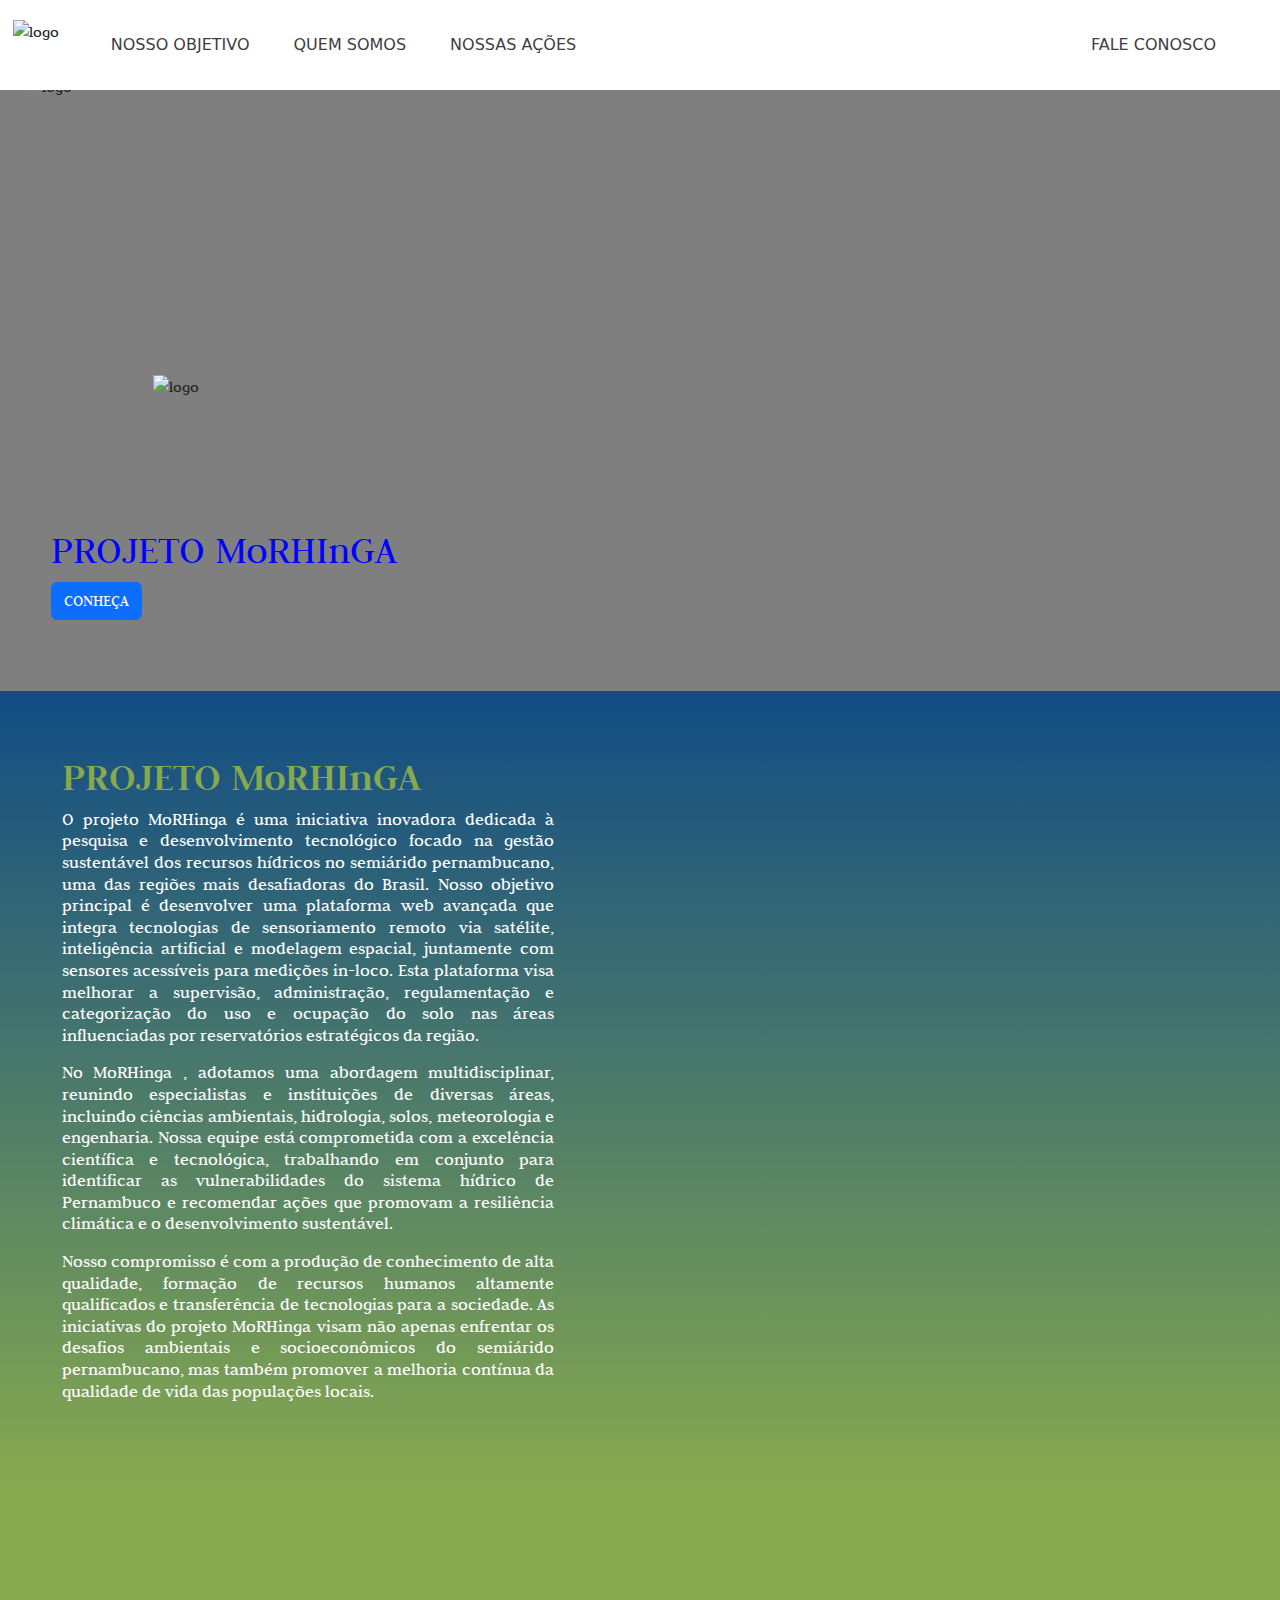
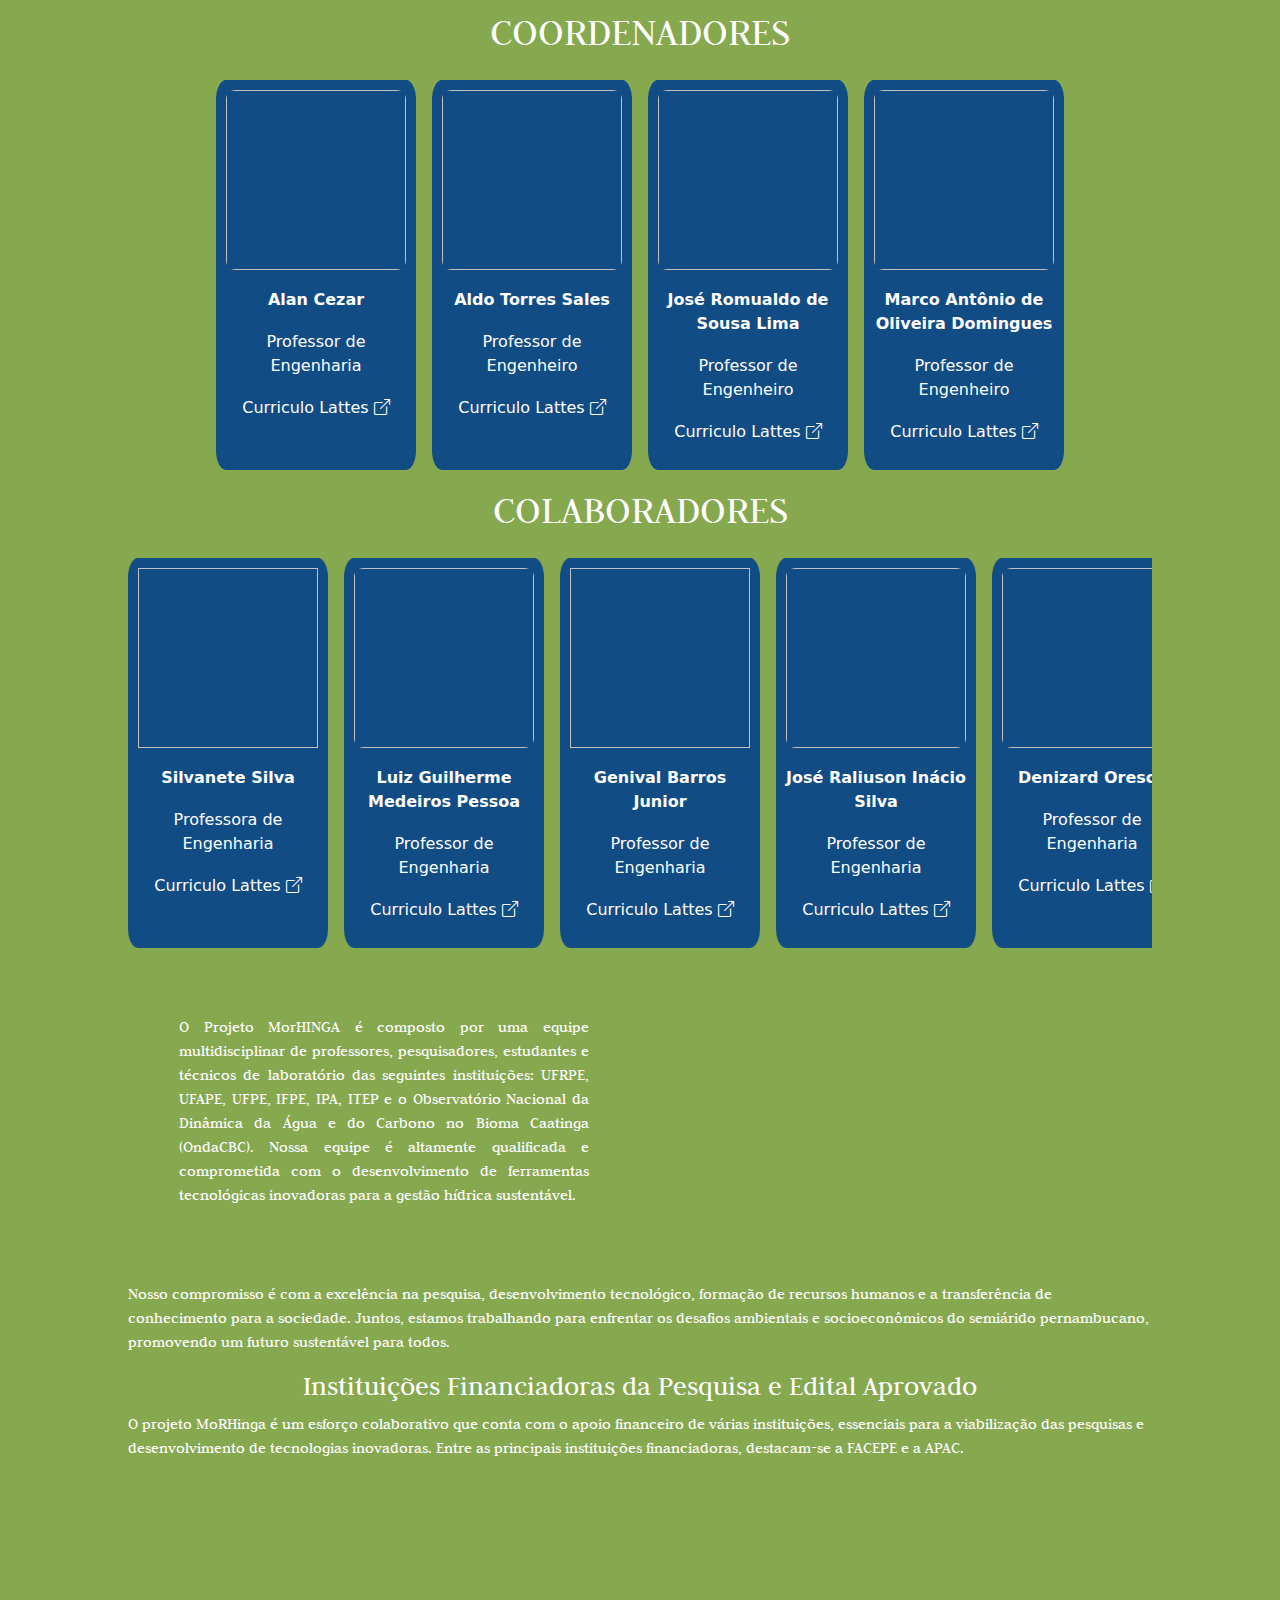
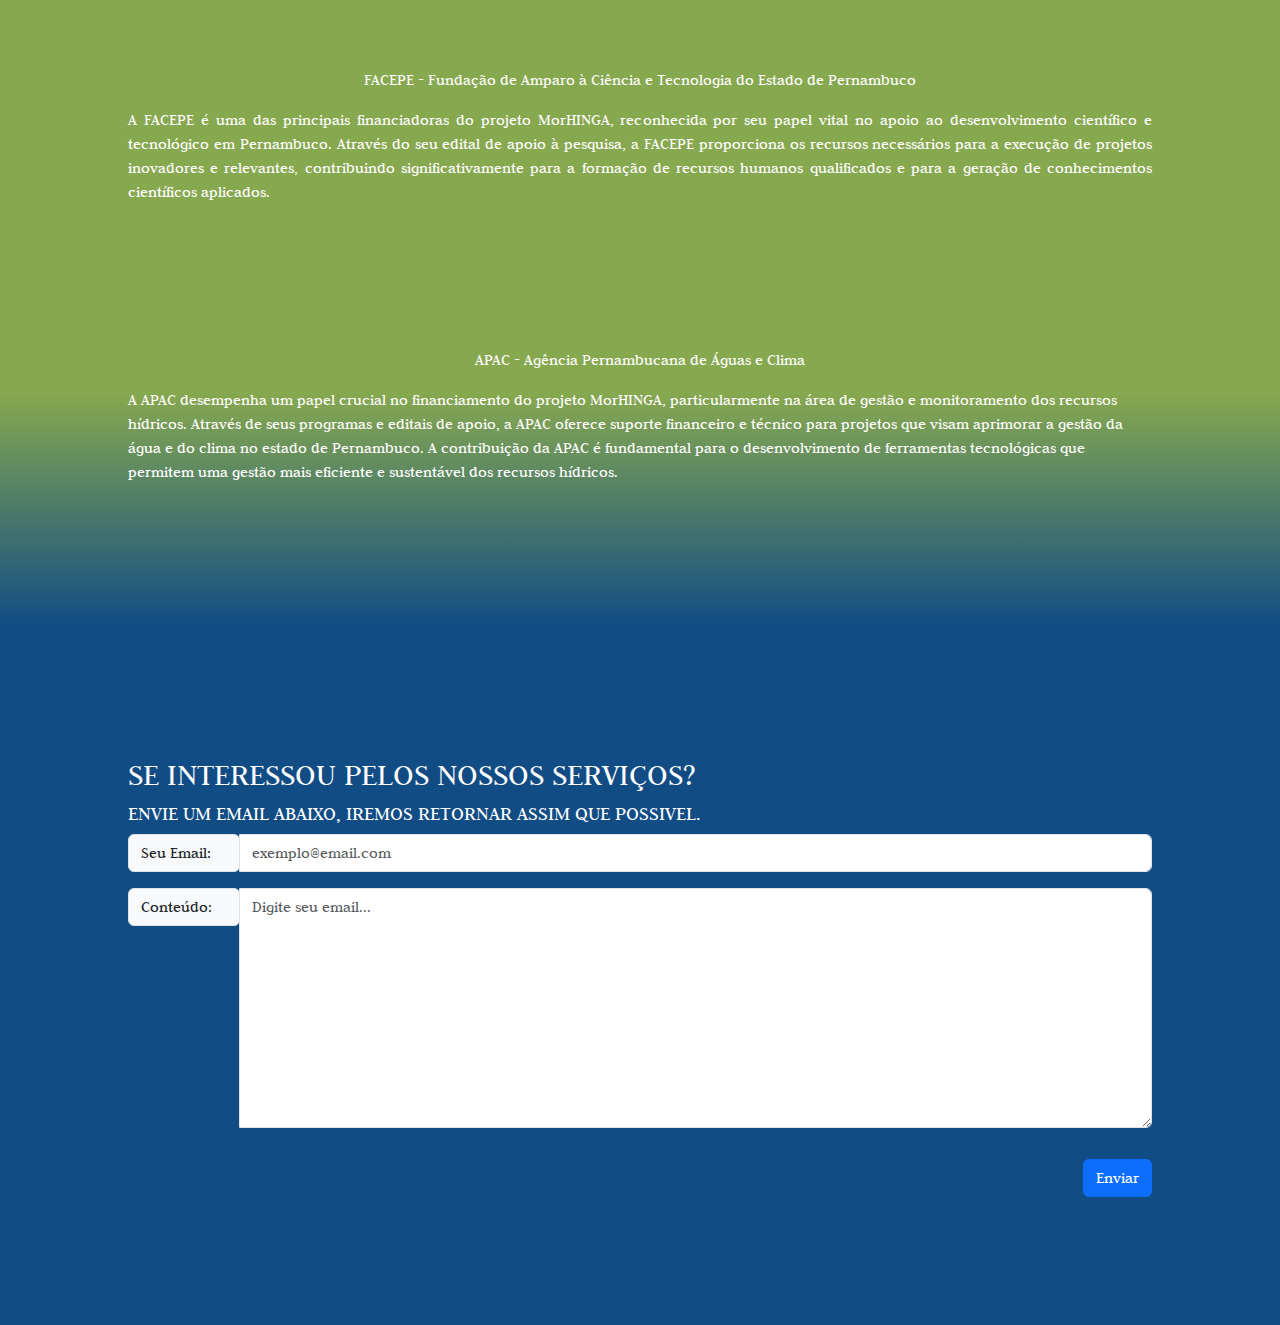
==== commit 83fe9dc8: "flipbook" ====
--- a/src/main/resources/templates/index.html
+++ b/src/main/resources/templates/index.html
@@ -180,7 +180,7 @@
       height: 15rem;
     }
 
-    
+
 
     #acoes {
       background-color: rgb(139, 56, 13);
@@ -306,7 +306,7 @@
     </div>
 
     <div id="equipe"
-      style="padding: 10%; display: flex; justify-content: center; background: linear-gradient(0deg, rgb(17, 76, 133), rgb(134, 168, 79)10%); flex-grow: 1; flex-wrap: wrap; color: white;">
+      style="padding: 10%; display: flex; justify-content: center; background: linear-gradient(0deg,rgb(17, 76, 133), rgb(134, 168, 79)10%); flex-grow: 1; flex-wrap: wrap; color: white;">
       <div style="width: 100%; text-align: center; color: white;">
         <h1>COORDENADORES</h1>
       </div>
@@ -316,9 +316,9 @@
           <div class="equipe-individuo">
             <a href="http://lattes.cnpq.br/3690303625468223">
               <img class="img-individuo" th:src="@{images/Alan.jpg}" alt="" />
-              <div class="nome-coord">
-                <p class="equipe-individuo-nome">Alan Cezar</p>
-              </div>
+              <!-- <div class="nome-coord"> -->
+              <p class="equipe-individuo-nome">Alan Cezar</p>
+              <!-- </div> -->
               <p>Professor de Engenharia</p>
               <p>Curriculo Lattes <i class="bi bi-box-arrow-up-right"></i></p>
             </a>
@@ -354,7 +354,10 @@
       <div style="width: 100%; text-align: center; color: white;">
         <h1>COLABORADORES</h1>
       </div>
-      <div class="scroller" data-direction="left" data-speed="slow">
+      <!-- <div>
+        <button id="pause-button" onclick="pausarScroller()"><i class="bi bi-pause-circle"></i></button>
+      </div> -->
+      <div class="scroller" id="scroller" data-direction="left" data-speed="slow">
         <div class="scroller__inner">
           <div class="equipe-individuo">
             <a href="http://lattes.cnpq.br/0697832792587182">
@@ -457,8 +460,8 @@
 
         </div>
       </div>
-
-      <div style="display: flex; align-items: start; align-items: center;">
+      <div
+        style="display: flex; align-items: start; align-items: center; text-justify: distribute; text-align: justify;">
         <div style="width: 50%; padding: 5%;">
           <p>O Projeto MorHINGA é composto por uma equipe multidisciplinar de professores, pesquisadores, estudantes e
             técnicos de laboratório das seguintes instituições: UFRPE, UFAPE, UFPE, IFPE, IPA, ITEP e o Observatório
@@ -485,7 +488,7 @@
         </div>
       </div>
 
-      <div class="pt-2">
+      <div class="pt-2 text-justify">
         <p>Nosso compromisso é com a excelência na pesquisa, desenvolvimento tecnológico, formação de recursos humanos e
           a transferência de conhecimento para a sociedade. Juntos, estamos trabalhando para enfrentar os desafios
           ambientais e socioeconômicos do semiárido pernambucano, promovendo um futuro sustentável para todos.</p>
@@ -494,7 +497,8 @@
         <div class="text-center">
           <h3>Instituições Financiadoras da Pesquisa e Edital Aprovado</h3>
         </div>
-        <p>O projeto MoRHinga é um esforço colaborativo que conta com o apoio financeiro de várias instituições,
+        <p class="text-justify">O projeto MoRHinga é um esforço colaborativo que conta com o apoio financeiro de várias
+          instituições,
           essenciais para a viabilização das pesquisas e desenvolvimento de tecnologias inovadoras. Entre as principais
           instituições financiadoras, destacam-se a FACEPE e a APAC.</p>
       </div>
@@ -507,7 +511,8 @@
           <div class="text-center">
             <p>FACEPE - Fundação de Amparo à Ciência e Tecnologia do Estado de Pernambuco</p>
           </div>
-          <p>A FACEPE é uma das principais financiadoras do projeto MorHINGA, reconhecida por seu papel vital no apoio
+          <p class="text-justify">A FACEPE é uma das principais financiadoras do projeto MorHINGA, reconhecida por seu
+            papel vital no apoio
             ao desenvolvimento científico e tecnológico em Pernambuco. Através do seu edital de apoio à pesquisa, a
             FACEPE proporciona os recursos necessários para a execução de projetos inovadores e relevantes, contribuindo
             significativamente para a formação de recursos humanos qualificados e para a geração de conhecimentos
@@ -521,7 +526,8 @@
           <div class="text-center">
             <p>APAC - Agência Pernambucana de Águas e Clima</p>
           </div>
-          <p>A APAC desempenha um papel crucial no financiamento do projeto MorHINGA, particularmente na área de gestão
+          <p class="text-justify">A APAC desempenha um papel crucial no financiamento do projeto MorHINGA,
+            particularmente na área de gestão
             e monitoramento dos recursos hídricos. Através de seus programas e editais de apoio, a APAC oferece suporte
             financeiro e técnico para projetos que visam aprimorar a gestão da água e do clima no estado de Pernambuco.
             A contribuição da APAC é fundamental para o desenvolvimento de ferramentas tecnológicas que permitem uma
@@ -530,8 +536,9 @@
       </div>
     </div>
 
-    <div>
-
+    <div style="background-color: blue; display: flex; align-items: center;">
+      <div th:replace="flipbook">
+      </div>
     </div>
 
     <div id="email" style="background-color: rgb(17, 76, 133); padding: 5%; color: white; padding: 10%;">
@@ -587,6 +594,18 @@
     });
   }
 
+  /* document.getElementById('pause-button').onclick = function (){
+    if(document.getElementById('scroller').getAttribute('data-speed') == 'slow'){
+      document.getElementById('scroller').setAttribute('data-speed', 'stop');
+    } else {
+      document.getElementById('scroller').setAttribute('data-speed', 'slow');
+    }
+  };
+
+  function pausarScroller(){
+    
+  }
+ */
 </script>
 
 </html>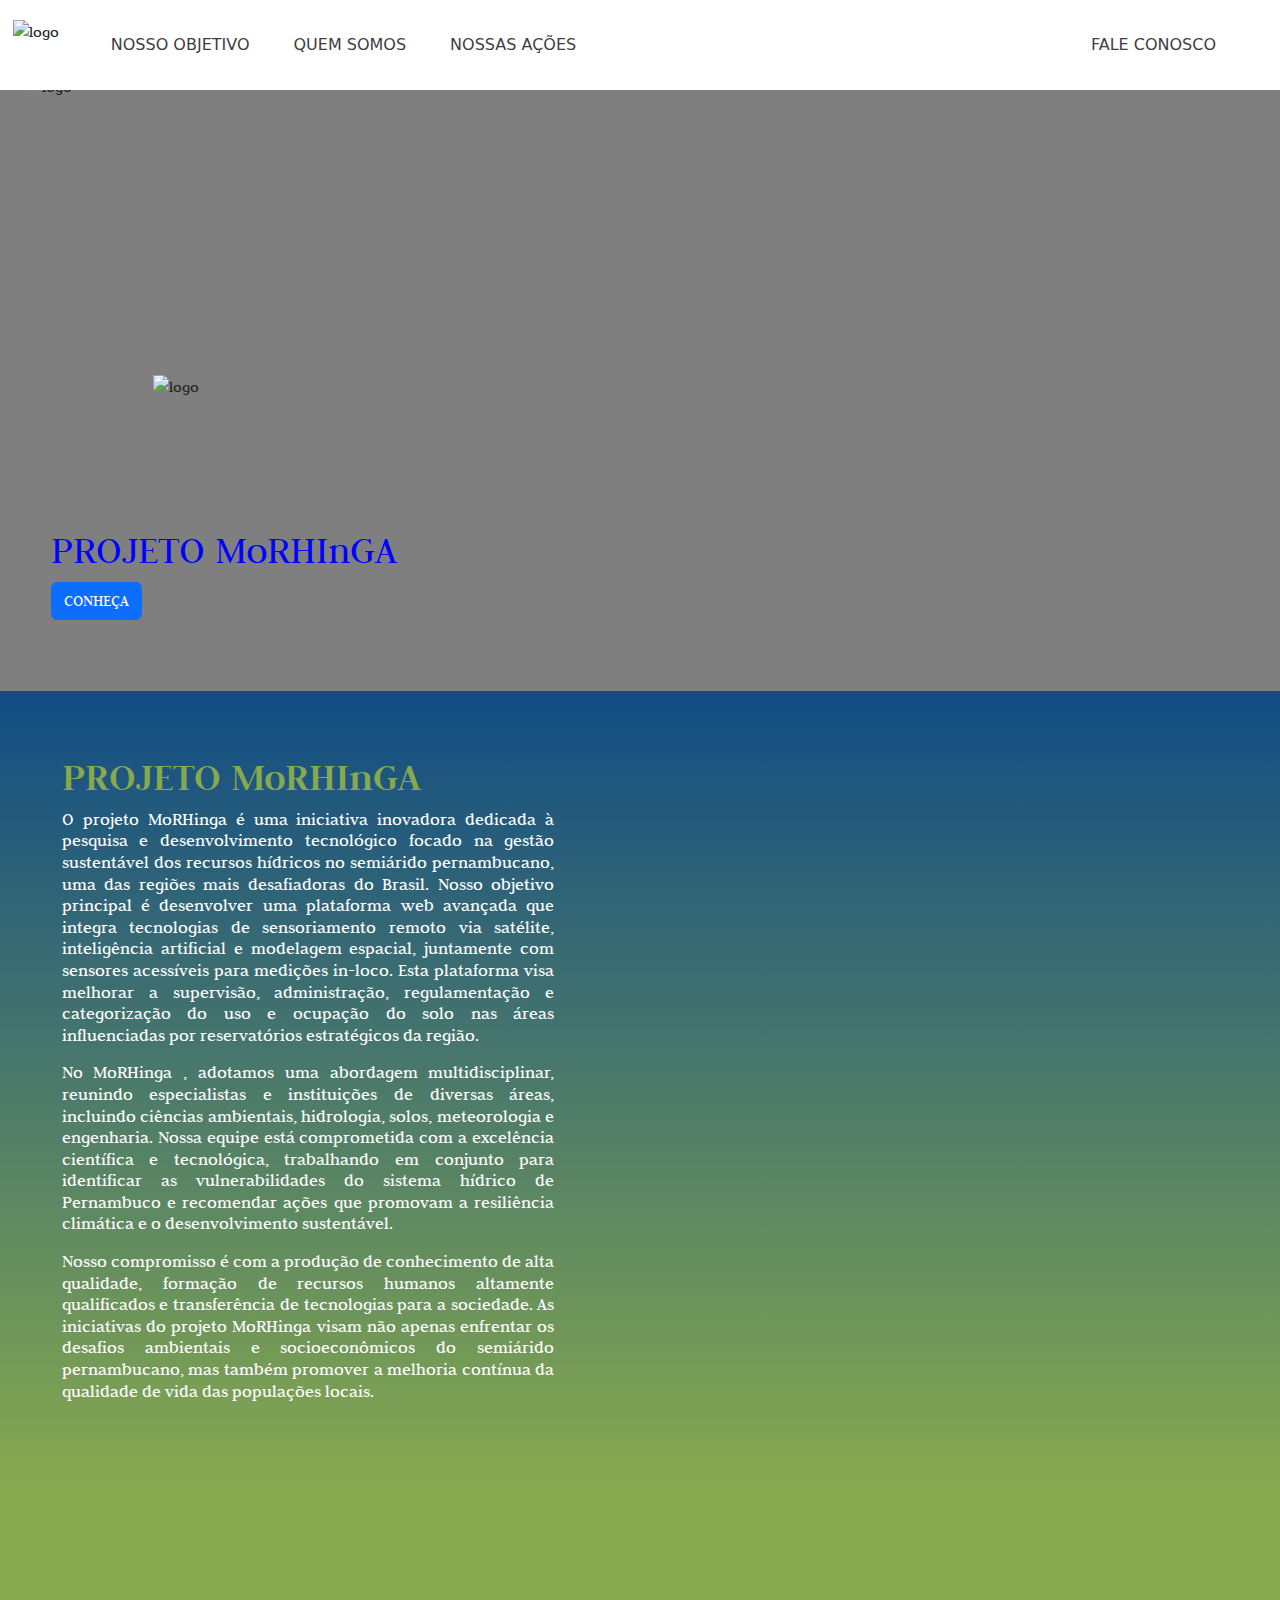
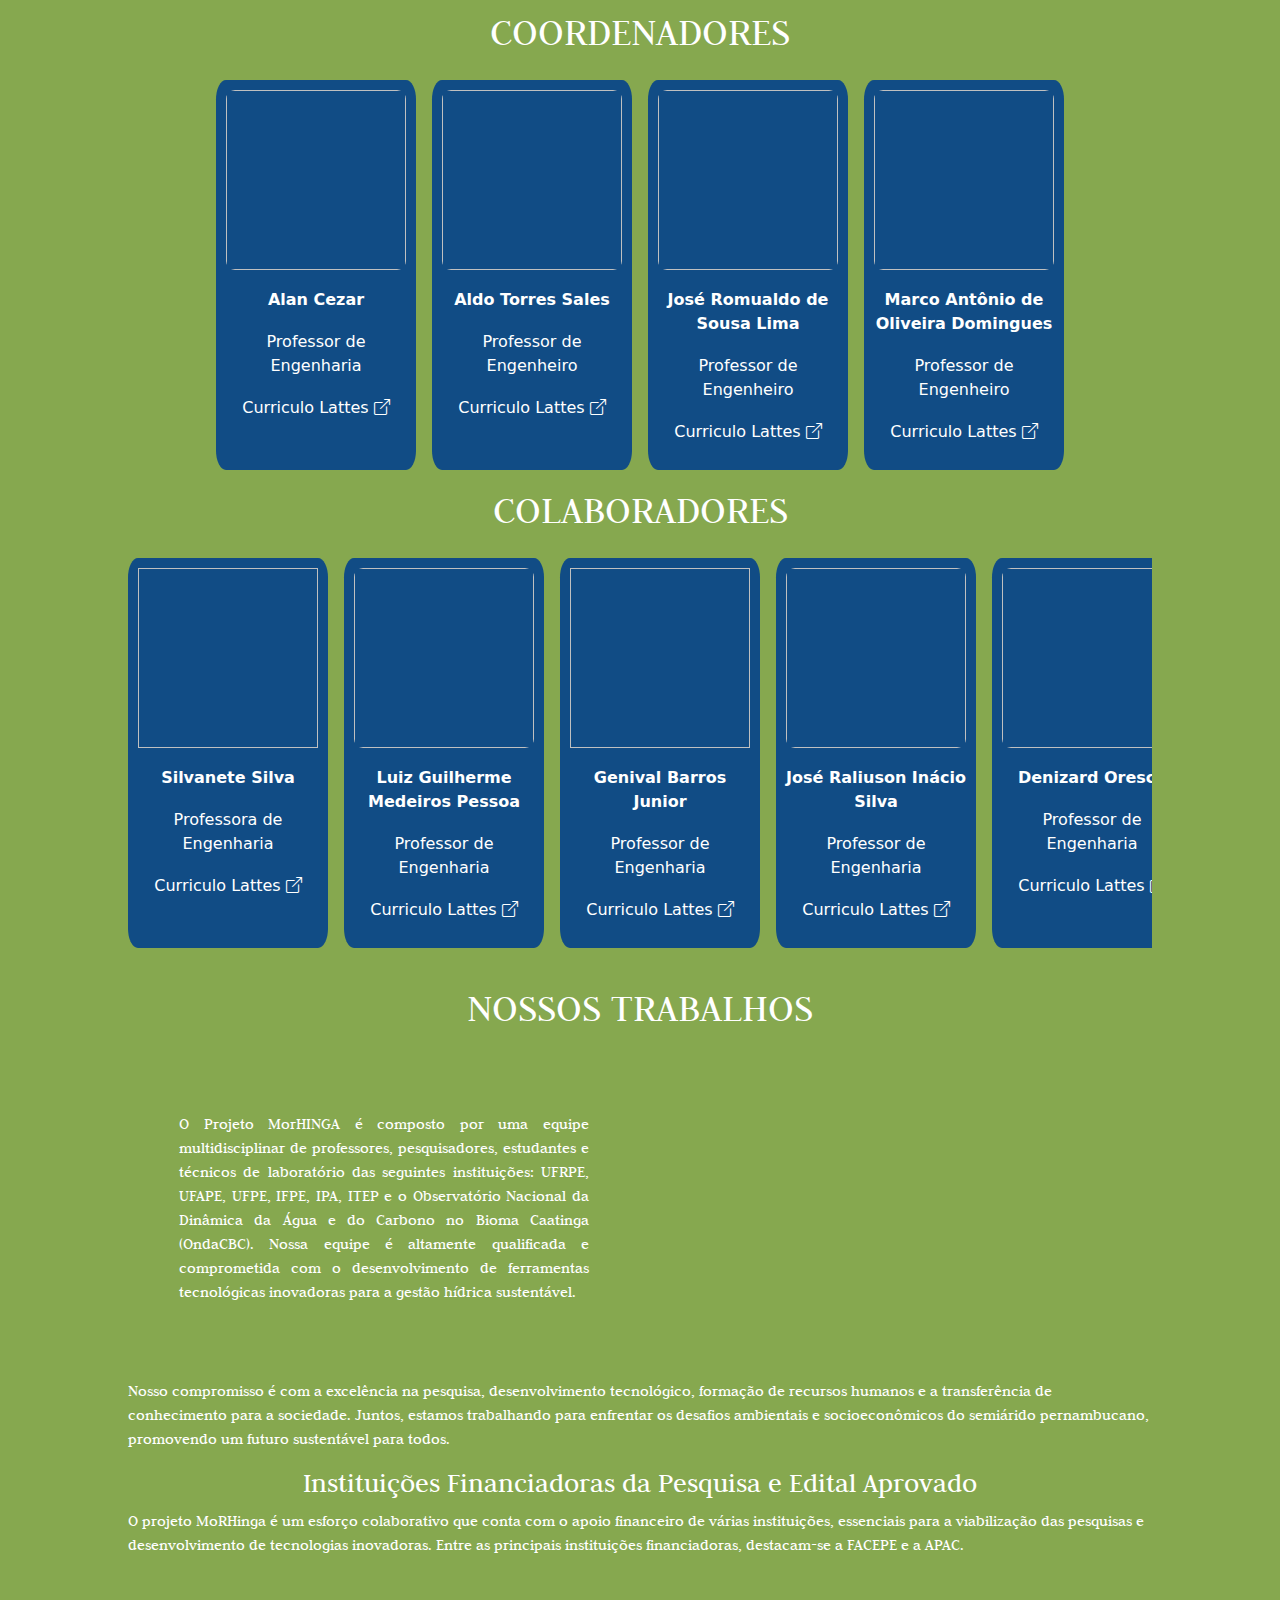
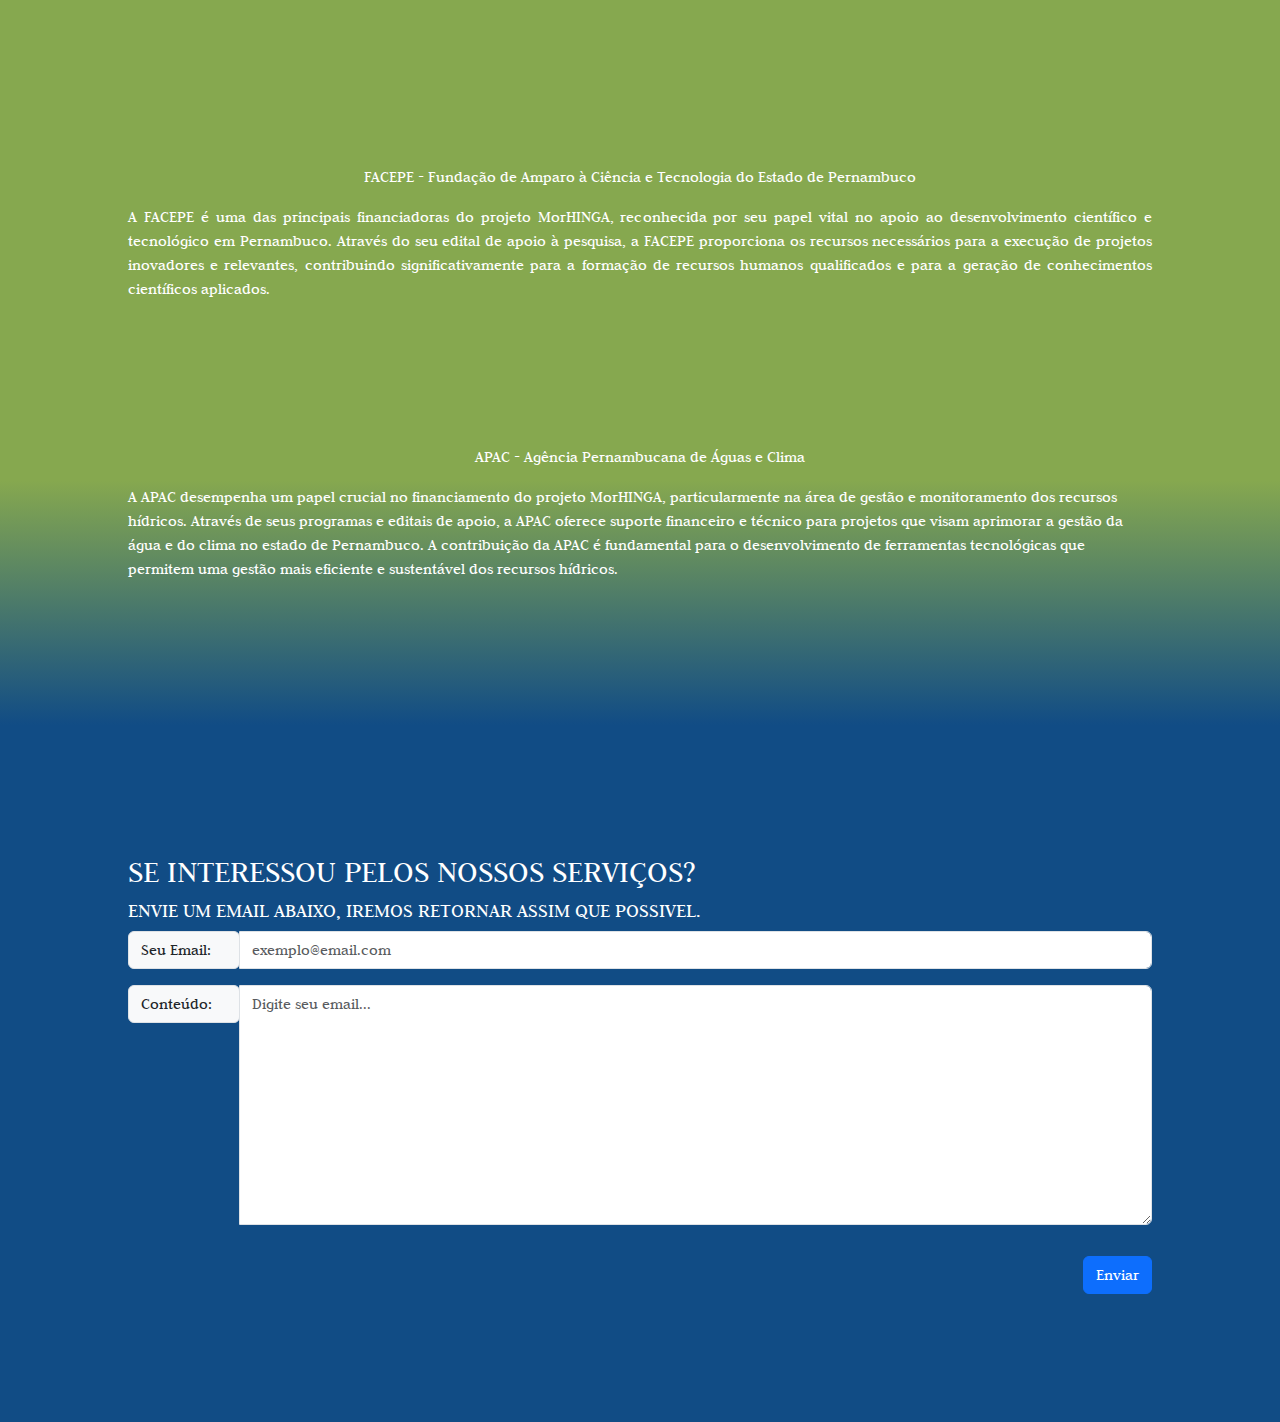
==== commit 877c96da: "flipbook" ====
--- a/src/main/resources/templates/index.html
+++ b/src/main/resources/templates/index.html
@@ -252,7 +252,7 @@
     <a class="link-cta" href="#email">FALE CONOSCO</a>
   </header>
   <main class="corpo">
-    <div id="bg" style="height: 80%; overflow: hidden; background-image: url(http://localhost:8080/images/Captura.jpeg); background-repeat: no-repeat; background-size: cover;background-color: rgba(0, 0, 0, 0.5);
+    <div id="bg" style="height: 80%; overflow: hidden; background-image: url(http://localhost:8080/images/Captura.jpg); background-repeat: no-repeat; background-size: cover;background-color: rgba(0, 0, 0, 0.5);
   background-blend-mode: overlay;">
 
       <div style="display: flex; align-items: center; justify-content: space-between; flex-direction: column;">
@@ -460,6 +460,17 @@
 
         </div>
       </div>
+
+      <div style="display: block; width: 100%; padding-top: 2%;">
+        <div style="background-color:  rgb(134, 168, 79),; display: flex; align-items: center; flex-direction: column;">
+          <div style="background-color:  rgb(134, 168, 79),; padding-bottom: 2%;">
+            <h1 style="color: white;">NOSSOS TRABALHOS</h1>
+          </div>
+          <div th:replace="flipbook">
+          </div>
+        </div>
+      </div>
+
       <div
         style="display: flex; align-items: start; align-items: center; text-justify: distribute; text-align: justify;">
         <div style="width: 50%; padding: 5%;">
@@ -536,10 +547,9 @@
       </div>
     </div>
 
-    <div style="background-color: blue; display: flex; align-items: center;">
-      <div th:replace="flipbook">
-      </div>
-    </div>
+    
+
+    
 
     <div id="email" style="background-color: rgb(17, 76, 133); padding: 5%; color: white; padding: 10%;">
       <form th:action="@{/contatar}" th:object="${email}" enctype="multipart/form-data" method="post">
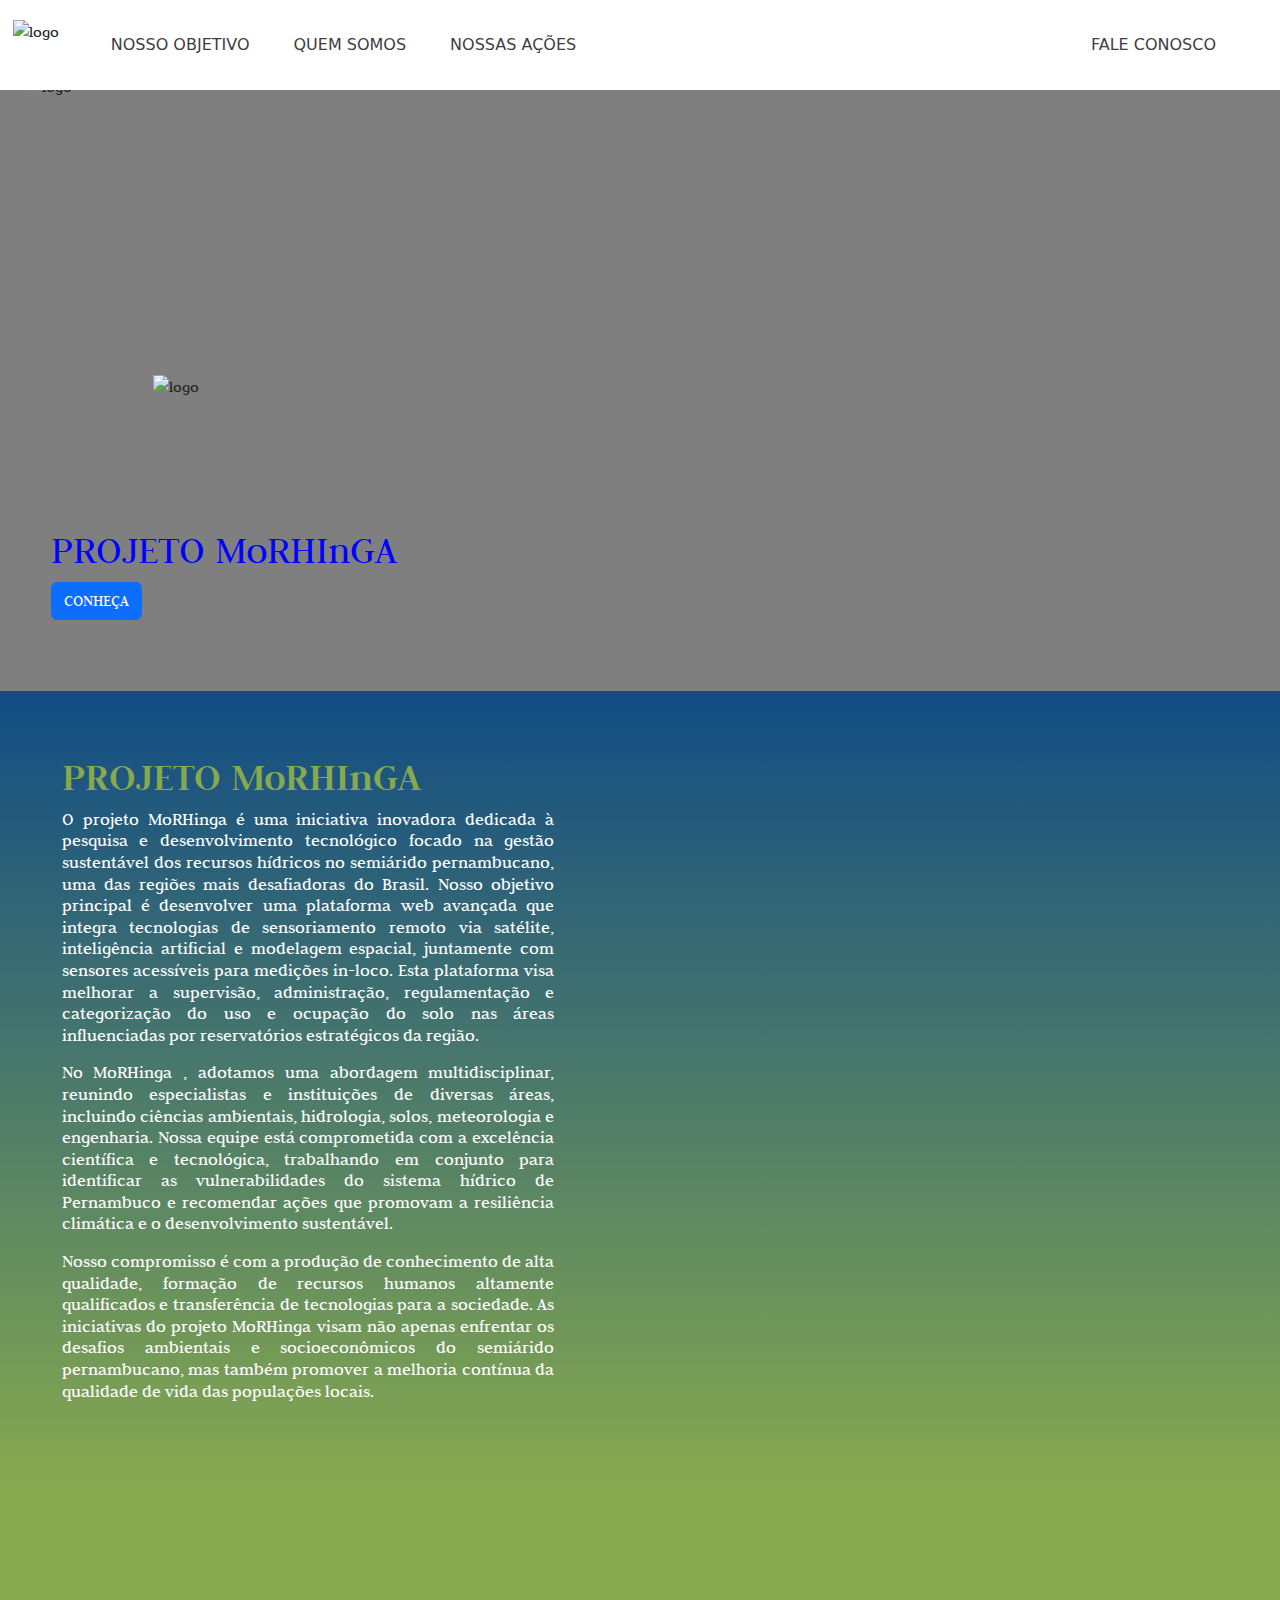
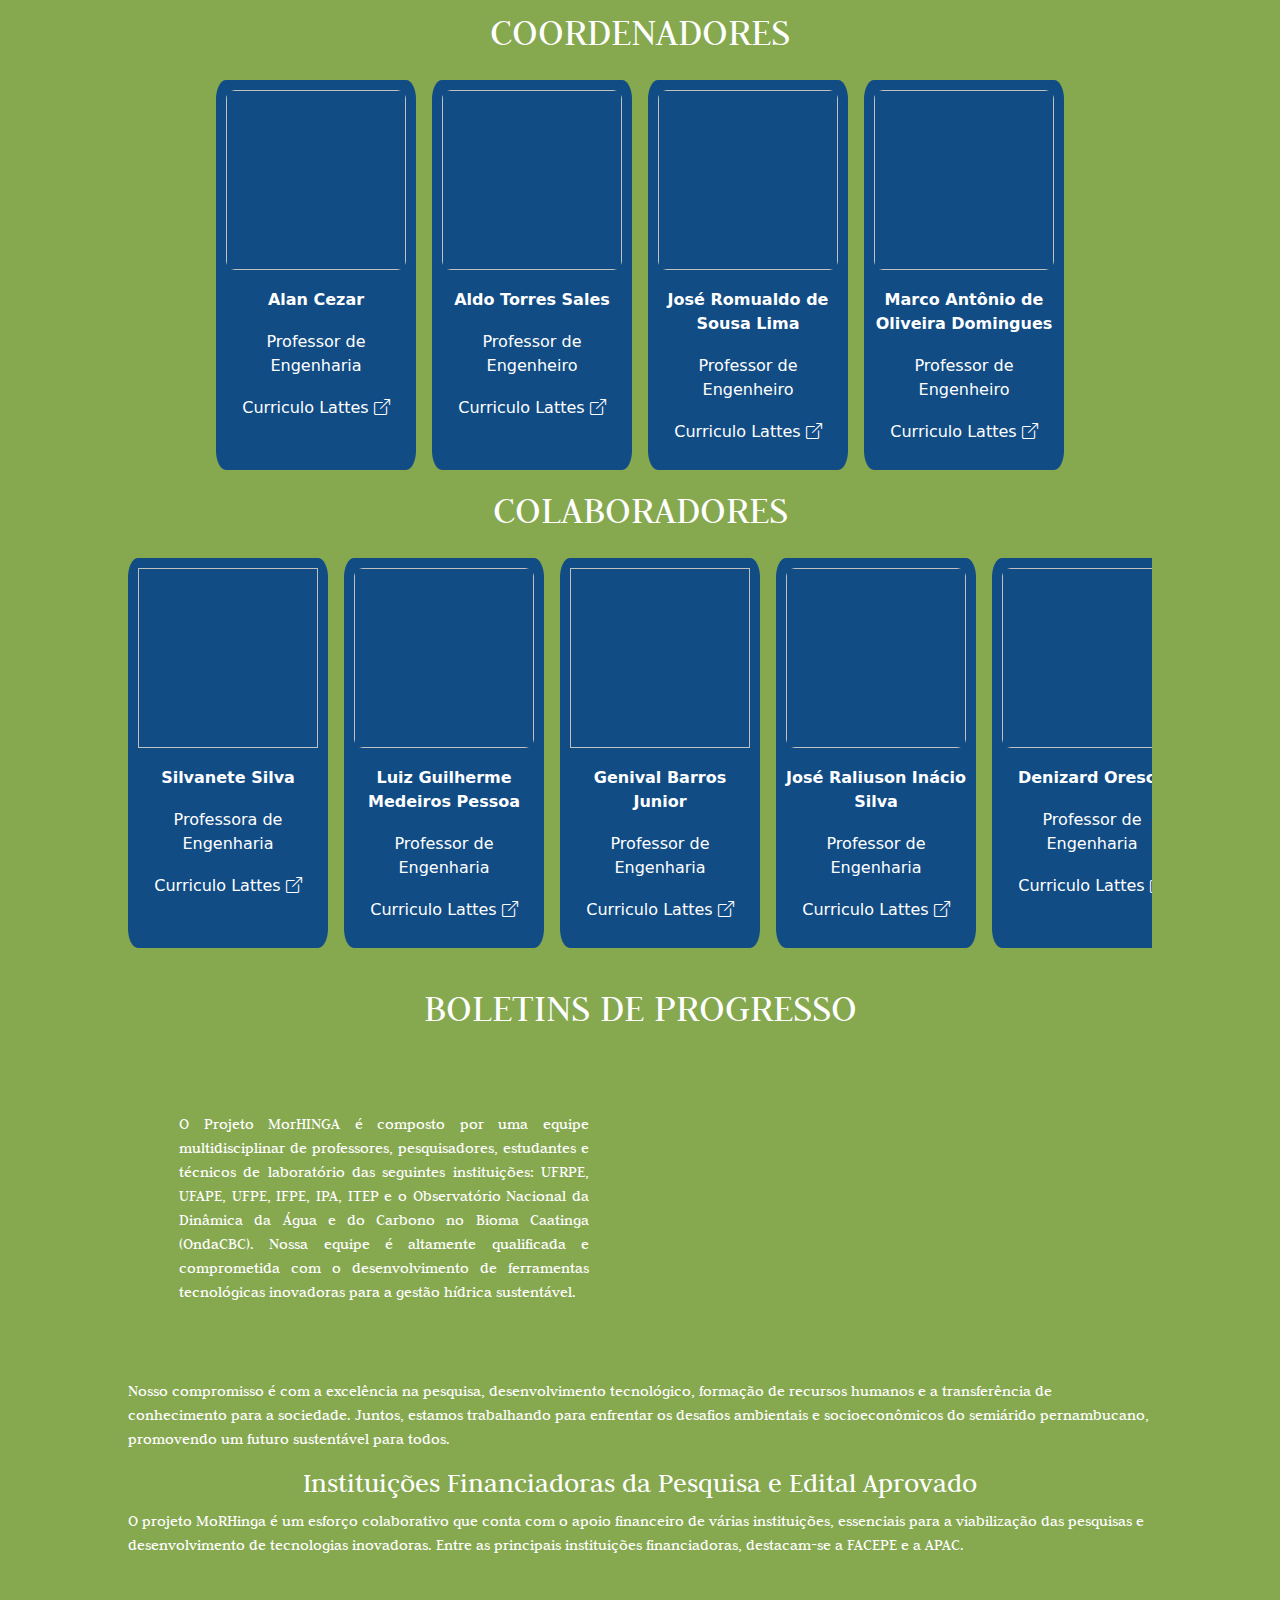
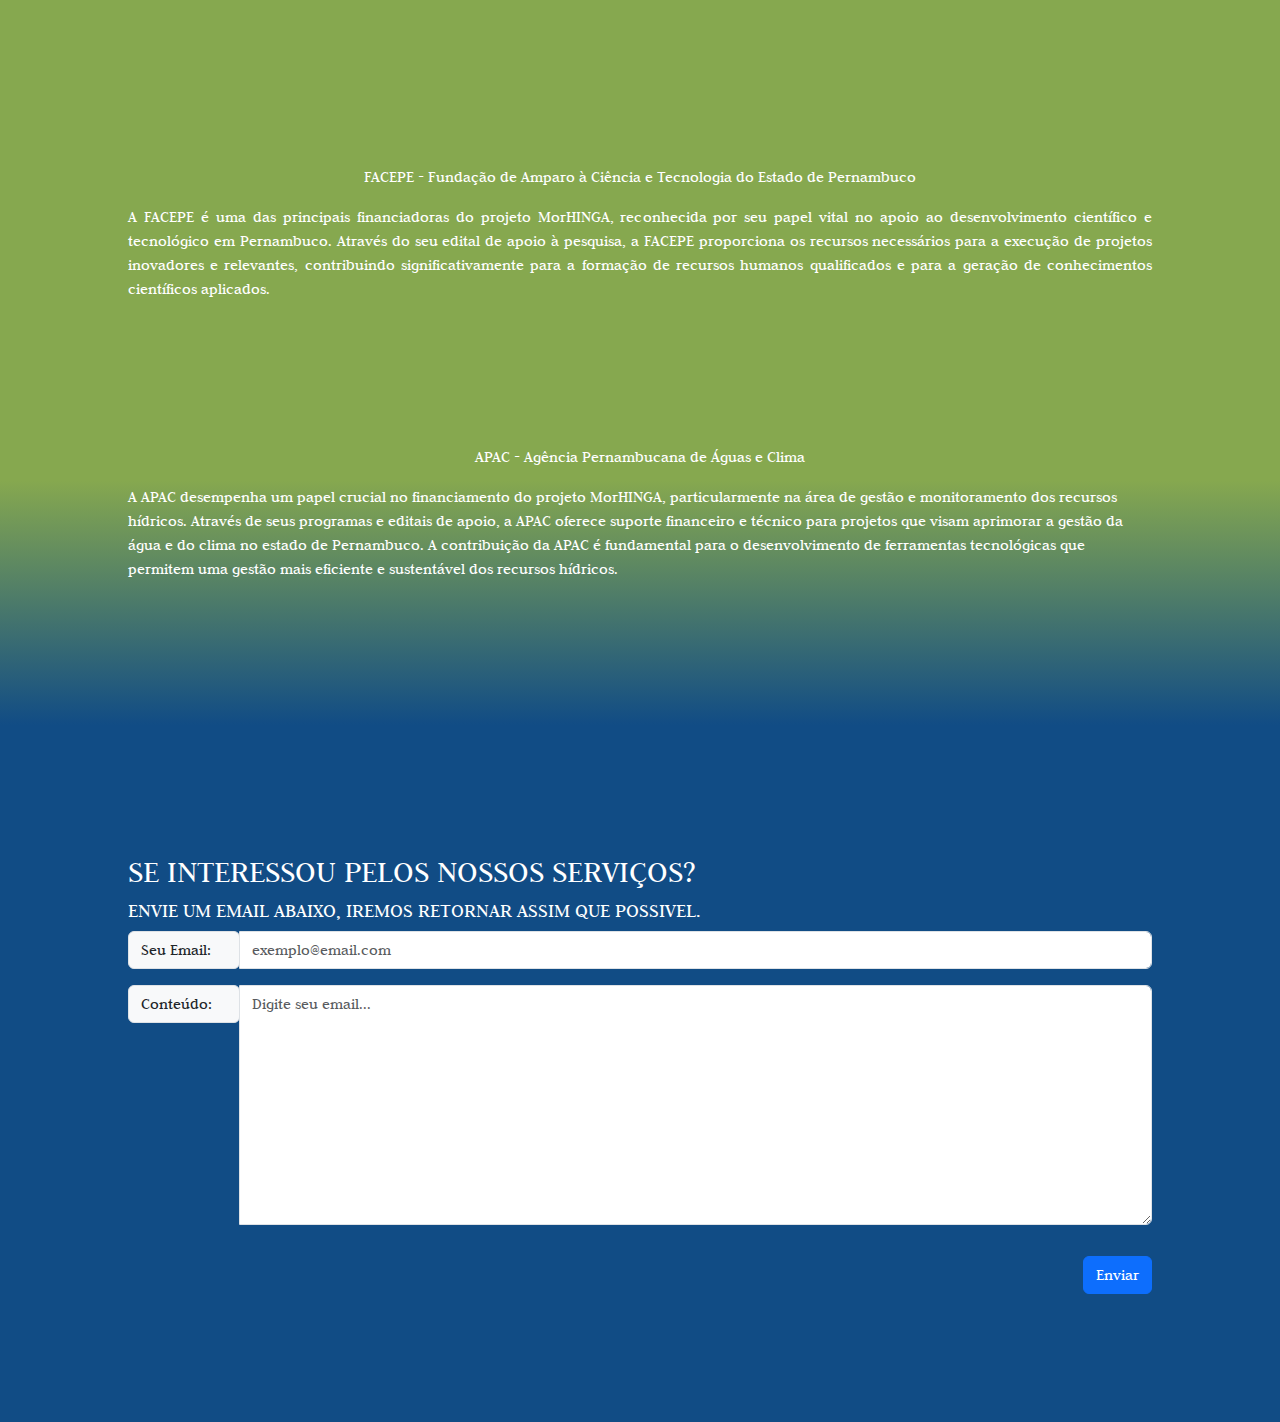
==== commit 4c8718d9: "boletins de progresso" ====
--- a/src/main/resources/templates/index.html
+++ b/src/main/resources/templates/index.html
@@ -464,7 +464,7 @@
       <div style="display: block; width: 100%; padding-top: 2%;">
         <div style="background-color:  rgb(134, 168, 79),; display: flex; align-items: center; flex-direction: column;">
           <div style="background-color:  rgb(134, 168, 79),; padding-bottom: 2%;">
-            <h1 style="color: white;">NOSSOS TRABALHOS</h1>
+            <h1 style="color: white;">BOLETINS DE PROGRESSO</h1>
           </div>
           <div th:replace="flipbook">
           </div>
